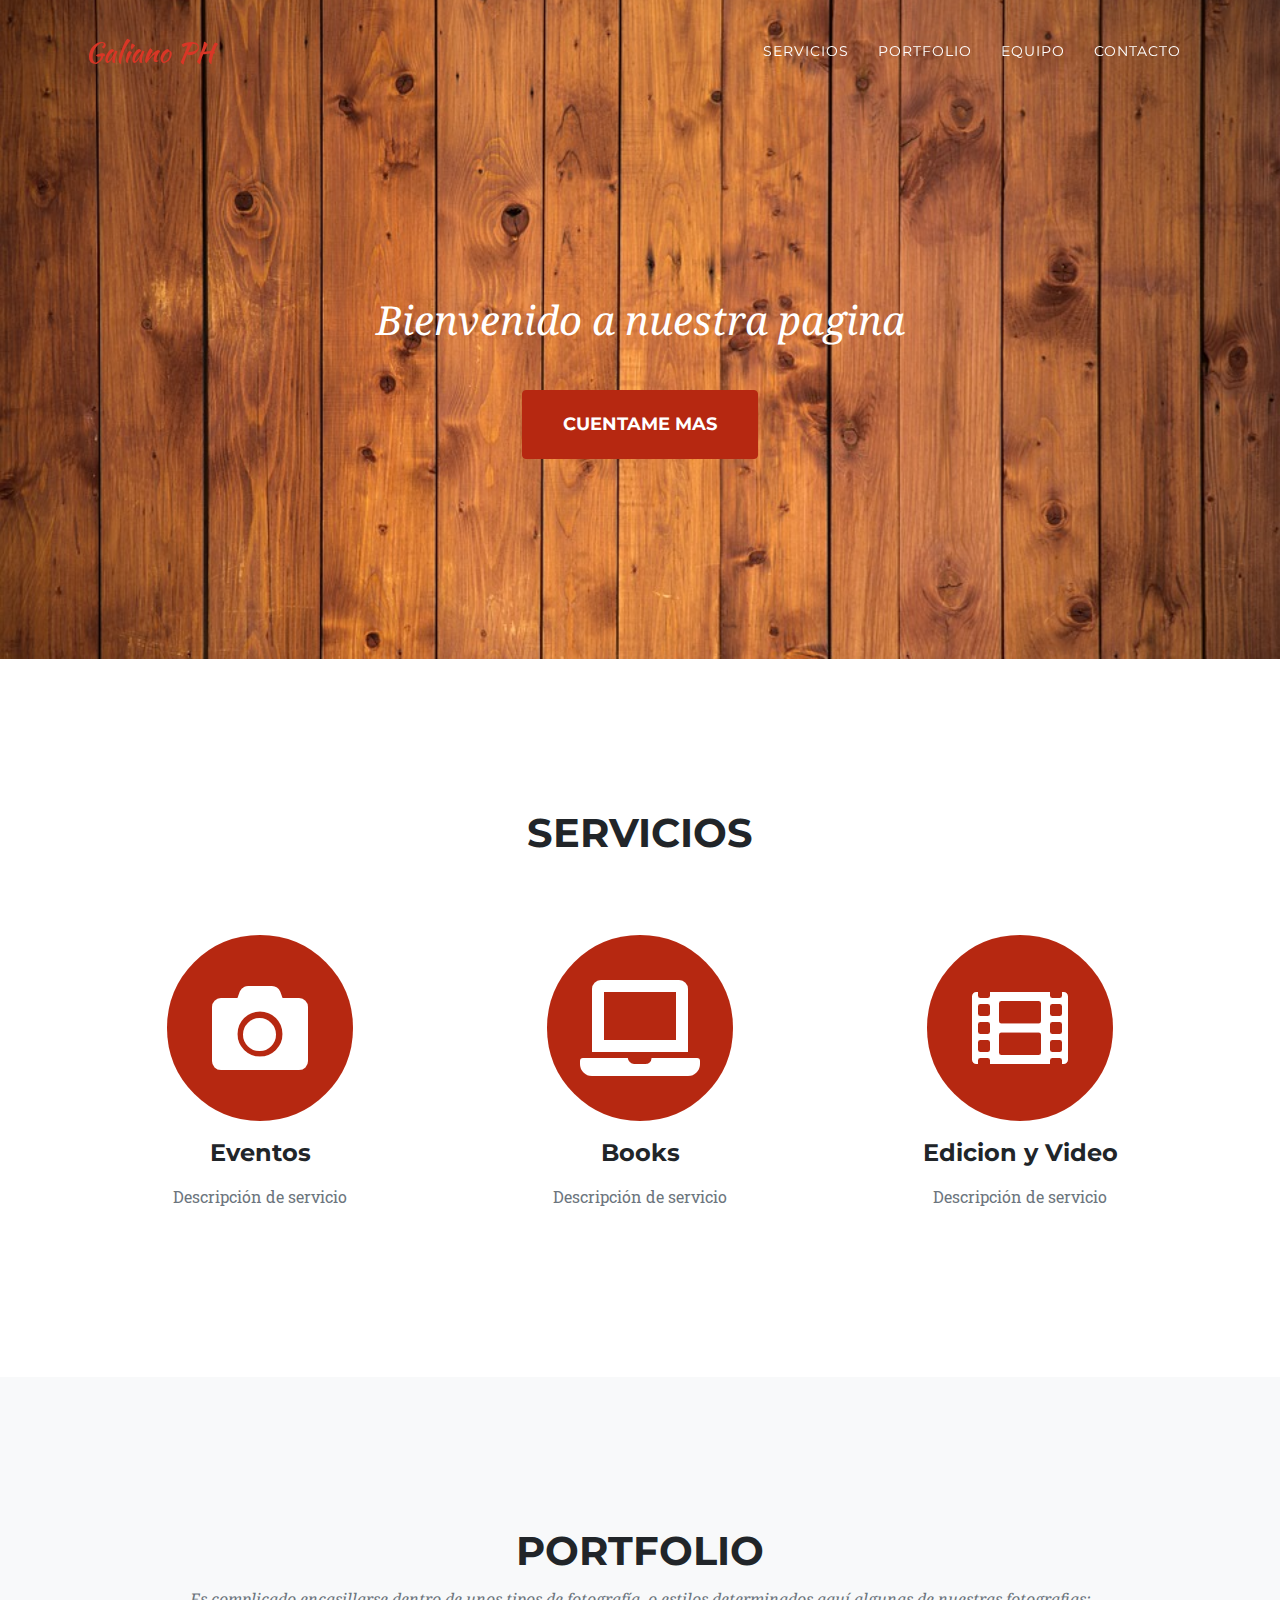
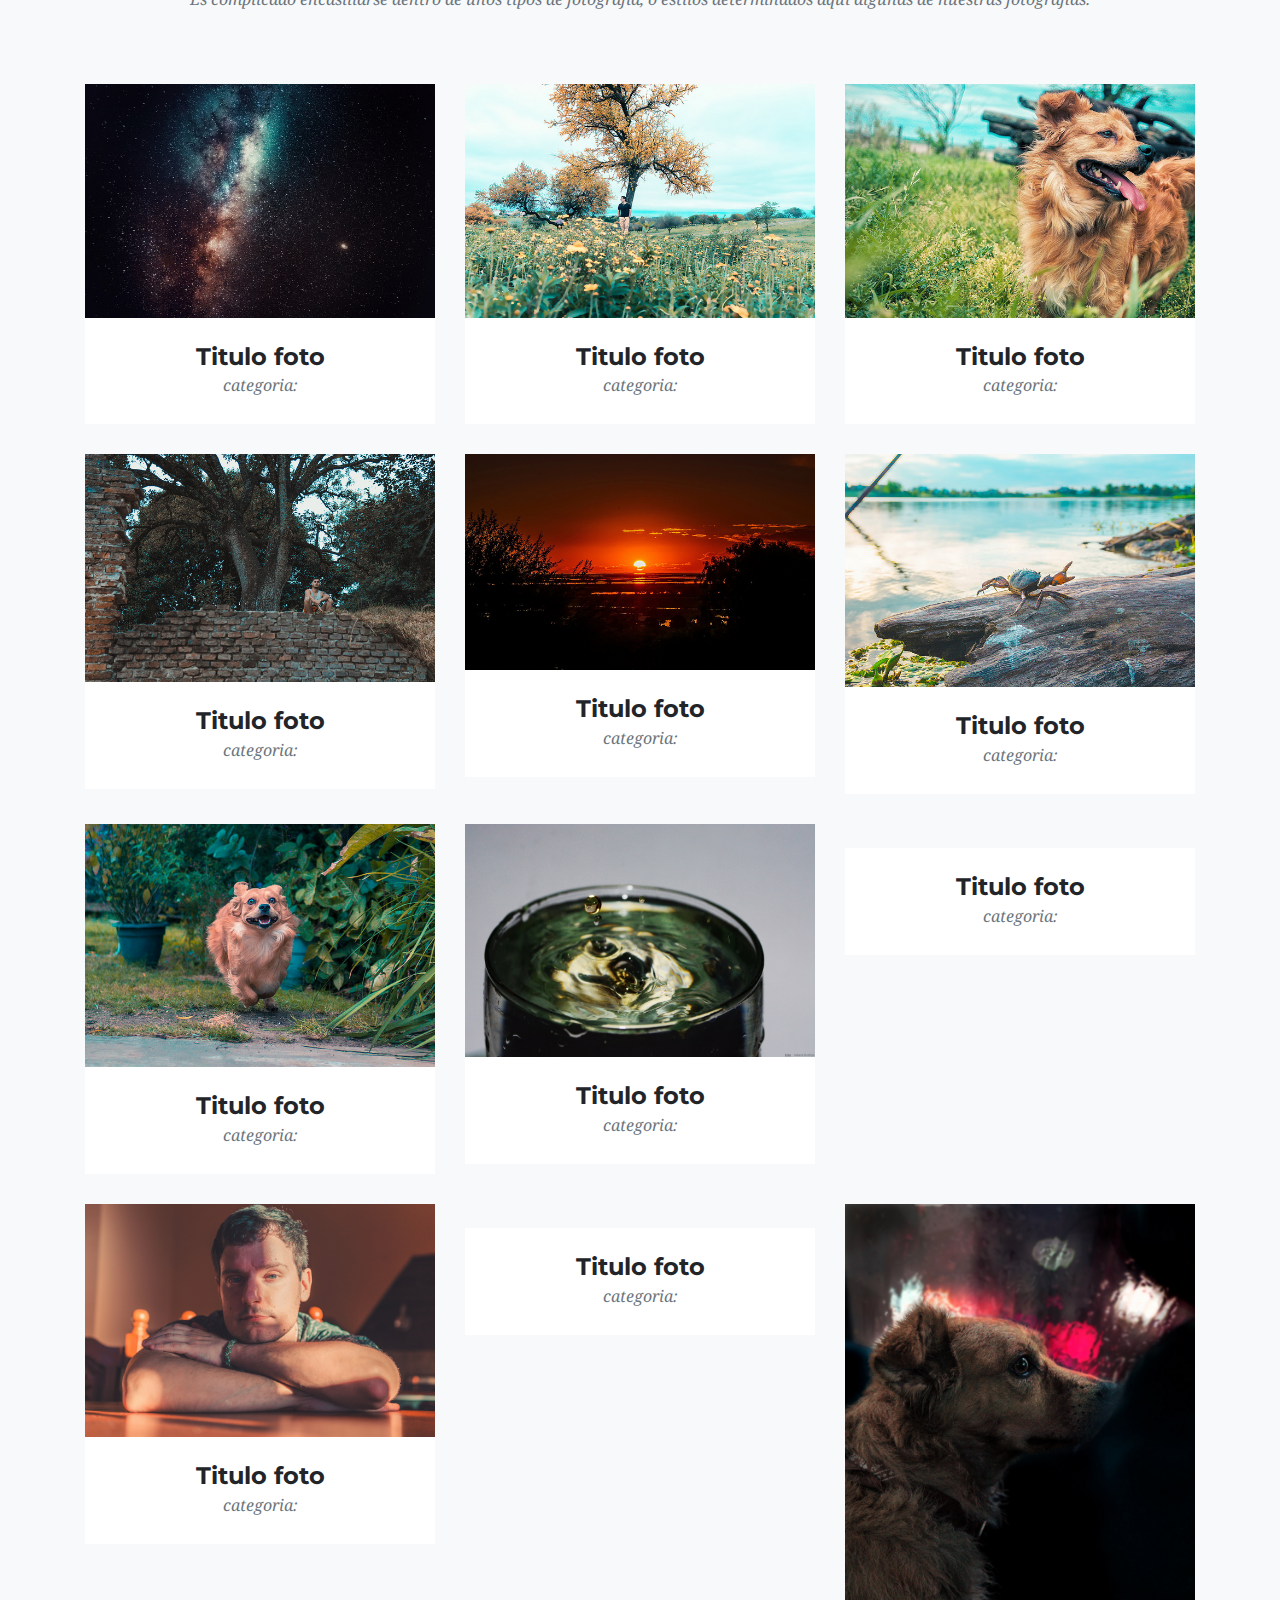
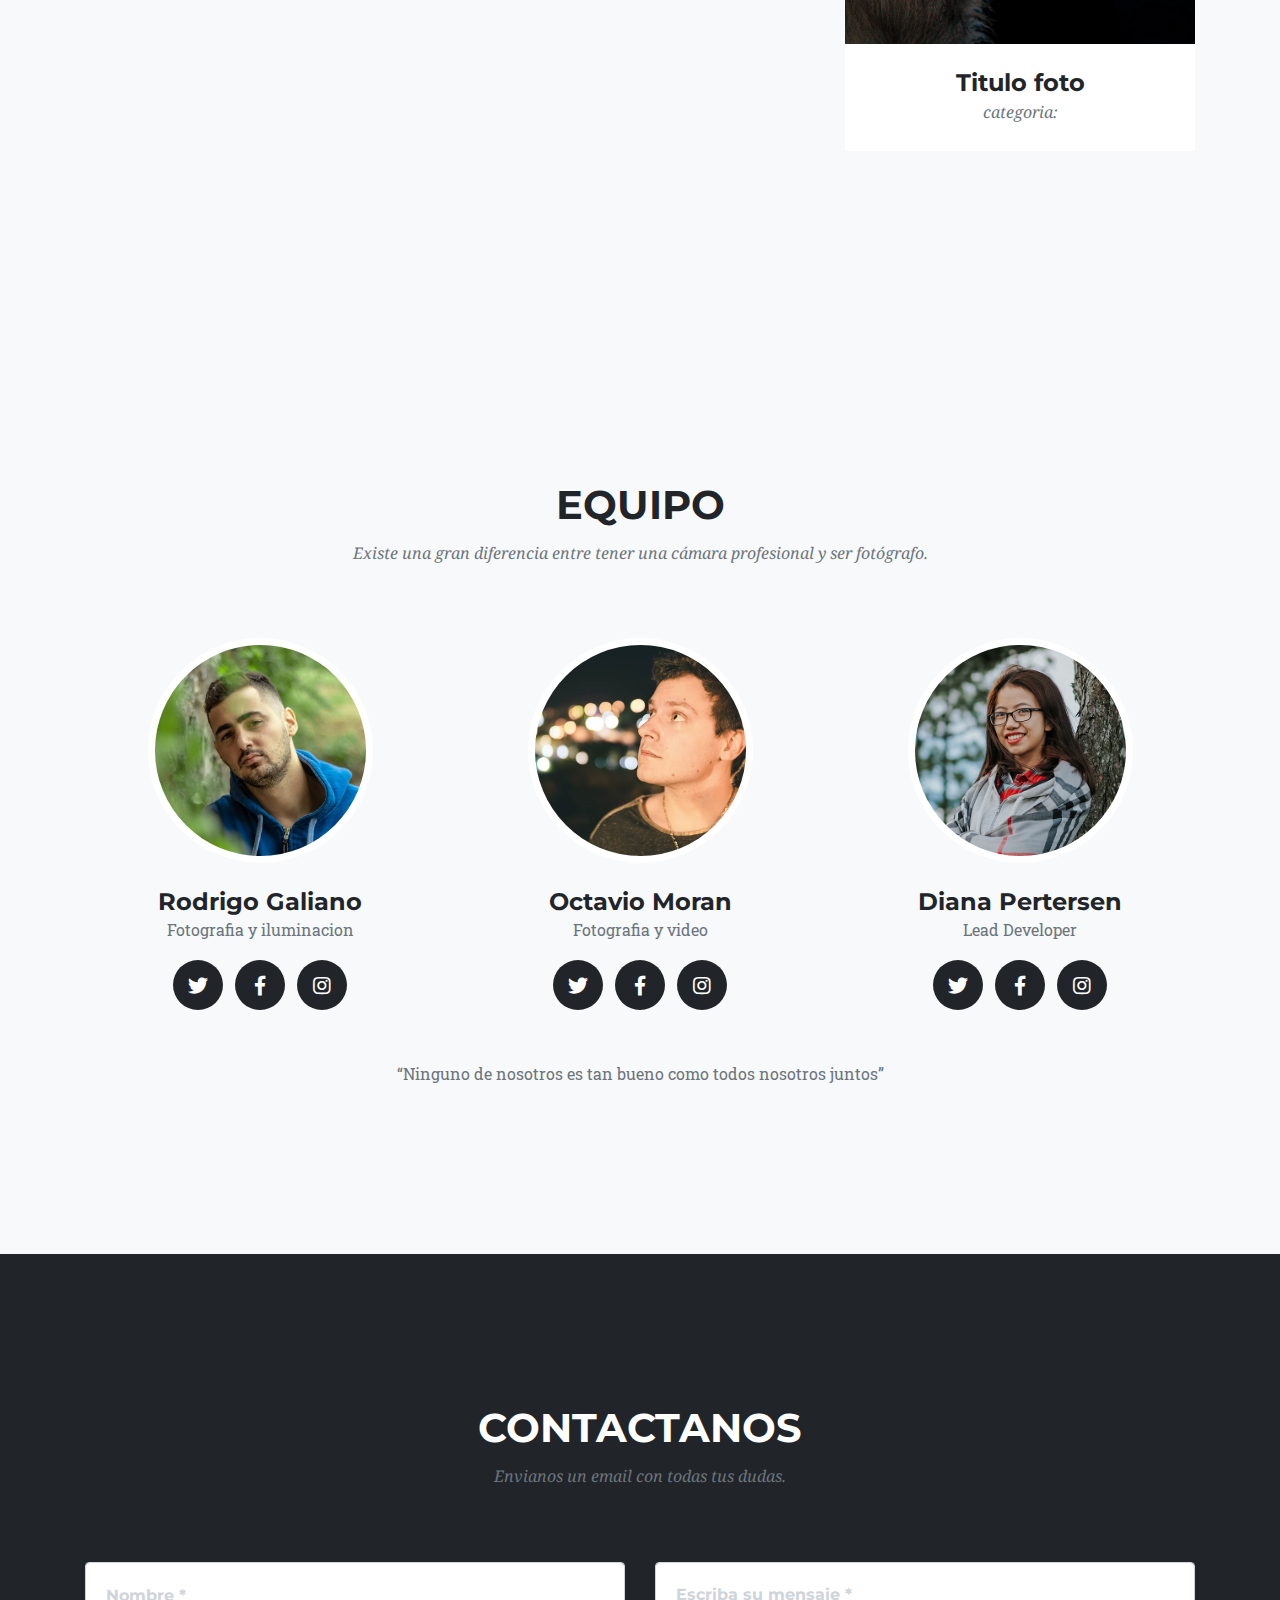
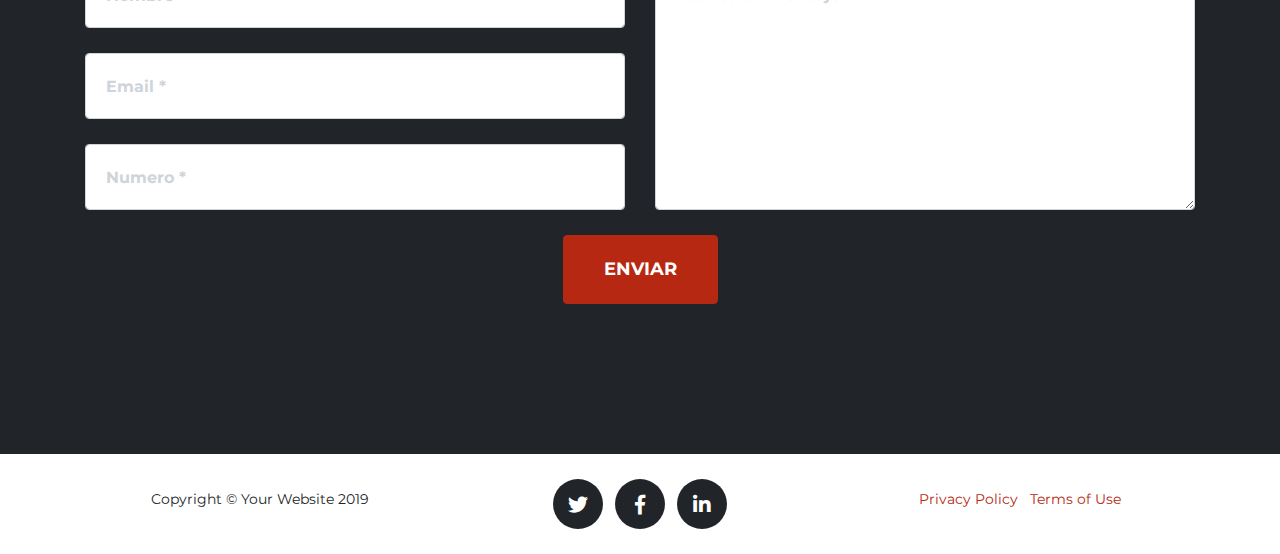
==== index.html @ beaf231a "color y sda" ====
<!DOCTYPE html>
<html lang="en">

<head>

  <meta charset="utf-8">
  <meta name="viewport" content="width=device-width, initial-scale=1, shrink-to-fit=no">
  <meta name="description" content="">
  <meta name="author" content="">

  <title>Rodrigo-galiano-fotografias</title>

  <!-- Bootstrap core CSS -->
  <link href="vendor/bootstrap/css/bootstrap.min.css" rel="stylesheet">

  <!-- Custom fonts for this template -->
  <link href="vendor/fontawesome-free/css/all.min.css" rel="stylesheet" type="text/css">
  <link href="https://fonts.googleapis.com/css?family=Montserrat:400,700" rel="stylesheet" type="text/css">
  <link href='https://fonts.googleapis.com/css?family=Kaushan+Script' rel='stylesheet' type='text/css'>
  <link href='https://fonts.googleapis.com/css?family=Droid+Serif:400,700,400italic,700italic' rel='stylesheet' type='text/css'>
  <link href='https://fonts.googleapis.com/css?family=Roboto+Slab:400,100,300,700' rel='stylesheet' type='text/css'>

  <!-- Custom styles for this template -->
  <link href="css/agency.min.css" rel="stylesheet">

</head>

<body id="page-top">

  <!-- Navigation -->
  <nav class="navbar navbar-expand-lg navbar-dark fixed-top" id="mainNav">
    <div class="container">
      <a class="navbar-brand js-scroll-trigger" href="#page-top">Galiano PH</a>
      <button class="navbar-toggler navbar-toggler-right" type="button" data-toggle="collapse" data-target="#navbarResponsive" aria-controls="navbarResponsive" aria-expanded="false" aria-label="Toggle navigation">
        Menu
        <i class="fas fa-bars"></i>
      </button>
      <div class="collapse navbar-collapse" id="navbarResponsive">
        <ul class="navbar-nav text-uppercase ml-auto">
          <li class="nav-item">
            <a class="nav-link js-scroll-trigger" href="#services">Servicios</a>
          </li>
          <li class="nav-item">
            <a class="nav-link js-scroll-trigger" href="#portfolio">Portfolio</a>
          </li>

          <li class="nav-item">
            <a class="nav-link js-scroll-trigger" href="#team">Equipo</a>
          </li>
          <li class="nav-item">
            <a class="nav-link js-scroll-trigger" href="#contact">Contacto</a>
          </li>
        </ul>
      </div>
    </div>
  </nav>

  <!-- Header -->
  <header class="masthead">
    <div class="container">
      <div class="intro-text">
        <div class="intro-lead-in">Bienvenido a nuestra pagina </div>
        <div class="intro-heading text-uppercase"> </div>
        <a class="btn btn-primary btn-xl text-uppercase js-scroll-trigger" href="#services">Cuentame mas</a>
      </div>
    </div>
  </header>

  <!-- Services -->
  <section id="services">
    <div class="container">
      <div class="row">
        <div class="col-lg-12 text-center">
          <h2 class="section-heading text-uppercase">Servicios</h2>
          <h3 class="section-subheading text-muted"></h3>
        </div>
      </div>
      <div class="row text-center">
        <div class="col-md-4">
          <span class="fa-stack fa-6x">
            <i class="fas fa-circle fa-stack-2x text-primary"></i>
            <i class="fas fa-camera fa-stack-1x fa-inverse"></i>
          </span>
          <h4 class="service-heading">Eventos</h4>
          <p class="text-muted">Descripción de servicio</p>
        </div>
        <div class="col-md-4">
          <span class="fa-stack fa-6x">
            <i class="fas fa-circle fa-stack-2x text-primary"></i>
            <i class="fas fa-laptop fa-stack-1x fa-inverse"></i>
          </span>
          <h4 class="service-heading">Books</h4>
          <p class="text-muted">Descripción de servicio</p>
        </div>
        <div class="col-md-4">
          <span class="fa-stack fa-6x">
            <i class="fas fa-circle fa-stack-2x text-primary"></i>
            <i class="fas fa-film fa-stack-1x fa-inverse"></i>
          </span>
          <h4 class="service-heading">Edicion y Video</h4>
          <p class="text-muted">Descripción de servicio</p>
        </div>
      </div>
    </div>
  </section>

  <!-- Portfolio Grid -->
  <section class="bg-light" id="portfolio">
    <div class="container">
      <div class="row">
        <div class="col-lg-12 text-center">
          <h2 class="section-heading text-uppercase">Portfolio</h2>
          <h3 class="section-subheading text-muted"> Es complicado encasillarse dentro de unos tipos de fotografía, o estilos determinados aquí algunas de nuestras fotografias:</h3>
        </div>
      </div>
      <div class="row">
        <div class="col-md-4 col-sm-6 portfolio-item">
          <a class="portfolio-link" data-toggle="modal" href="#portfolioModal1">
            <div class="portfolio-hover">
              <div class="portfolio-hover-content">
                <i class="fas fa-plus fa-3x"></i>
              </div>
            </div>
            <img class="img-fluid" src="img/portfolio/cielo_med.jpg" alt="">
          </a>
          <div class="portfolio-caption">
            <h4>Titulo foto</h4>
            <p class="text-muted">categoria: </p>
          </div>
        </div>
        
        <div class="col-md-4 col-sm-6 portfolio-item">
          <a class="portfolio-link" data-toggle="modal" href="#portfolioModal2">
            <div class="portfolio-hover">
              <div class="portfolio-hover-content">
                <i class="fas fa-plus fa-3x"></i>
              </div>
            </div>
            <img class="img-fluid" src="img/portfolio/pai_med.jpg" alt="">
          </a>
          <div class="portfolio-caption">
            <h4>Titulo foto</h4>
            <p class="text-muted">categoria:</p>
          </div>
        </div>
        <div class="col-md-4 col-sm-6 portfolio-item">
          <a class="portfolio-link" data-toggle="modal" href="#portfolioModal3">
            <div class="portfolio-hover">
              <div class="portfolio-hover-content">
                <i class="fas fa-plus fa-3x"></i>
              </div>
            </div>
            <img class="img-fluid" src="img/portfolio/perro_med.jpg" alt="">
          </a>
          <div class="portfolio-caption">
            <h4>Titulo foto</h4>
            <p class="text-muted">categoria:</p>
          </div>
        </div>
        <div class="col-md-4 col-sm-6 portfolio-item">
          <a class="portfolio-link" data-toggle="modal" href="#portfolioModal4">
            <div class="portfolio-hover">
              <div class="portfolio-hover-content">
                <i class="fas fa-plus fa-3x"></i>
              </div>
            </div>
            <img class="img-fluid" src="img/portfolio/rod_med.jpg" alt="">
          </a>
          <div class="portfolio-caption">
            <h4>Titulo foto</h4>
            <p class="text-muted">categoria:</p>
          </div>
        </div>
        <div class="col-md-4 col-sm-6 portfolio-item">
          <a class="portfolio-link" data-toggle="modal" href="#portfolioModal5">
            <div class="portfolio-hover">
              <div class="portfolio-hover-content">
                <i class="fas fa-plus fa-3x"></i>
              </div>
            </div>
            <img class="img-fluid" src="img/portfolio/atar_med.jpg" alt="">
          </a>
          <div class="portfolio-caption">
            <h4>Titulo foto</h4>
            <p class="text-muted">categoria:</p>
          </div>
        </div>
        <div class="col-md-4 col-sm-6 portfolio-item">
          <a class="portfolio-link" data-toggle="modal" href="#portfolioModal6">
            <div class="portfolio-hover">
              <div class="portfolio-hover-content">
                <i class="fas fa-plus fa-3x"></i>
              </div>
            </div>
            <img class="img-fluid" src="img/portfolio/can_med.jpg" alt="">
          </a>
          <div class="portfolio-caption">
            <h4>Titulo foto</h4>
            <p class="text-muted">categoria:</p>
          </div>
        </div>
          <div class="col-md-4 col-sm-6 portfolio-item">
              <a class="portfolio-link" data-toggle="modal" href="#portfolioModal7">
                <div class="portfolio-hover">
                  <div class="portfolio-hover-content">
                    <i class="fas fa-plus fa-3x"></i>
                  </div>
                </div>
                <img class="img-fluid" src="img/portfolio/perrito_med.jpg" alt="">
              </a>
              <div class="portfolio-caption">
                <h4>Titulo foto</h4>
                <p class="text-muted">categoria: </p>
              </div>
            </div>
            <div class="col-md-4 col-sm-6 portfolio-item">
                <a class="portfolio-link" data-toggle="modal" href="#portfolioModal8">
                  <div class="portfolio-hover">
                    <div class="portfolio-hover-content">
                      <i class="fas fa-plus fa-3x"></i>
                    </div>
                  </div>
                  <img class="img-fluid" src="img/portfolio/copa_med.jpg" alt="">
                </a>
                <div class="portfolio-caption">
                  <h4>Titulo foto</h4>
                  <p class="text-muted">categoria: </p>
                </div>
              </div>
              <div class="col-md-4 col-sm-6 portfolio-item">
                  <a class="portfolio-link" data-toggle="modal" href="#portfolioModal9">
                    <div class="portfolio-hover">
                      <div class="portfolio-hover-content">
                        <i class="fas fa-plus fa-3x"></i>
                      </div>
                    </div>
                    <img class="img-fluid" src="img/portfolio/faro_med.jpg" alt="">
                  </a>
                  <div class="portfolio-caption">
                    <h4>Titulo foto</h4>
                    <p class="text-muted">categoria: </p>
                  </div>
                </div>
                <div class="col-md-4 col-sm-6 portfolio-item">
                    <a class="portfolio-link" data-toggle="modal" href="#portfolioModal10">
                      <div class="portfolio-hover">
                        <div class="portfolio-hover-content">
                          <i class="fas fa-plus fa-3x"></i>
                        </div>
                      </div>
                      <img class="img-fluid" src="img/portfolio/oti_med.jpg" alt="">
                    </a>
                    <div class="portfolio-caption">
                      <h4>Titulo foto</h4>
                      <p class="text-muted">categoria: </p>
                    </div>
                  </div>
                  <div class="col-md-4 col-sm-6 portfolio-item">
                      <a class="portfolio-link" data-toggle="modal" href="#portfolioModal11">
                        <div class="portfolio-hover">
                          <div class="portfolio-hover-content">
                            <i class="fas fa-plus fa-3x"></i>
                          </div>
                        </div>
                        <img class="img-fluid" src="img/portfolio/mar_med.jpg" alt="">
                      </a>
                      <div class="portfolio-caption">
                        <h4>Titulo foto</h4>
                        <p class="text-muted">categoria: </p>
                      </div>
                    </div>
                    <div class="col-md-4 col-sm-6 portfolio-item">
                        <a class="portfolio-link" data-toggle="modal" href="#portfolioModal12">
                          <div class="portfolio-hover">
                            <div class="portfolio-hover-content">
                              <i class="fas fa-plus fa-3x"></i>
                            </div>
                          </div>
                          <img class="img-fluid" src="img/portfolio/perriv_med.jpg" alt="">
                        </a>
                        <div class="portfolio-caption">
                          <h4>Titulo foto</h4>
                          <p class="text-muted">categoria: </p>
                        </div>
                      </div>

      </div>
    </div>
  </section>


  <!-- Team -->
  <section class="bg-light" id="team">
    <div class="container">
      <div class="row">
        <div class="col-lg-12 text-center">
          <h2 class="section-heading text-uppercase">Equipo</h2>
          <h3 class="section-subheading text-muted">Existe una gran diferencia entre tener una cámara profesional y ser fotógrafo.</h3>
        </div>
      </div>
      <div class="row">
        <!-- TEAM 1 -->
        <div class="col-sm-4">
          <div class="team-member">
            <img class="mx-auto rounded-circle" src='img/img rodri/icoPerRod.jpg' alt="">
            <h4>Rodrigo Galiano</h4>
            <p class="text-muted">Fotografia y iluminacion</p>
            <ul class="list-inline social-buttons">
              <li class="list-inline-item">
                <a href="">
                  <i class="fab fa-twitter"></i>
                </a>
              </li>
              <li class="list-inline-item">
                <a href="https://www.facebook.com/rodrigo.galiano.14">
                  <i class="fab fa-facebook-f"></i>
                </a>
              </li>
              <li class="list-inline-item">
                <a href="https://www.instagram.com/rodrigaliano.ph/">
                  <i class="fab fa-instagram"></i>
                </a>
              </li>
            </ul>
          </div>
        </div>
        <!-- TEAM 2 -->
        <div class="col-sm-4">
          <div class="team-member">
            <img class="mx-auto rounded-circle" src='img/img oti/icoPerOti.jpg' alt="">
            <h4>Octavio Moran</h4>
            <p class="text-muted">Fotografia y video</p>
            <ul class="list-inline social-buttons">
              <li class="list-inline-item">
                <a href="">
                  <i class="fab fa-twitter"></i>
                </a>
              </li>
              <li class="list-inline-item">
                <a href="https://www.facebook.com/octavio.moran3">
                  <i class="fab fa-facebook-f"></i>
                </a>
              </li>
              <li class="list-inline-item">
                <a href="https://www.instagram.com/octaviomoran.art/">
                  <i class="fab fa-instagram"></i>
                </a>
              </li>
            </ul>
          </div>
        </div>
        <!-- TEAM 3 -->
        <div class="col-sm-4">
          <div class="team-member">
            <img class="mx-auto rounded-circle" src="img/team/3.jpg" alt="">
            <h4>Diana Pertersen</h4>
            <p class="text-muted">Lead Developer</p>
            <ul class="list-inline social-buttons">
              <li class="list-inline-item">
                <a href="https://www.facebook.com/octavio.moran3">
                  <i class="fab fa-twitter"></i>
                </a>
              </li>
              <li class="list-inline-item">
                <a href="https://www.facebook.com/octavio.moran3">
                  <i class="fab fa-facebook-f"></i>
                </a>
              </li>
              <li class="list-inline-item">
                <a href="https://www.facebook.com/octavio.moran3">
                  <i class="fab fa-instagram"></i>
                </a>
              </li>
            </ul>
          </div>
        </div>
      </div>
      <div class="row">
        <div class="col-lg-8 mx-auto text-center">
          <p class="large text-muted">“Ninguno de nosotros es tan bueno como todos nosotros juntos”</p>
        </div>
      </div>
    </div>
  </section>


  <!-- Contact -->
  <section id="contact">
    <div class="container">
      <div class="row">
        <div class="col-lg-12 text-center">
          <h2 class="section-heading text-uppercase">Contactanos</h2>
          <h3 class="section-subheading text-muted">Envianos un email con todas tus dudas.</h3>
        </div>
      </div>
      <div class="row">
        <div class="col-lg-12">
          <form id="contactForm" name="sentMessage" novalidate="novalidate">
            <div class="row">
              <div class="col-md-6">
                <div class="form-group">
                  <input class="form-control" id="name" type="text" placeholder="Nombre *" required="required" data-validation-required-message="Ingrese su nombre.">
                  <p class="help-block text-danger"></p>
                </div>
                <div class="form-group">
                  <input class="form-control" id="email" type="email" placeholder="Email *" required="required" data-validation-required-message="Ingrese direccion de email.">
                  <p class="help-block text-danger"></p>
                </div>
                <div class="form-group">
                  <input class="form-control" id="phone" type="tel" placeholder="Numero *" required="required" data-validation-required-message="Ingrese numero de telefono.">
                  <p class="help-block text-danger"></p>
                </div>
              </div>
              <div class="col-md-6">
                <div class="form-group">
                  <textarea class="form-control" id="message" placeholder="Escriba su mensaje *" required="required" data-validation-required-message="Escriba un mensaje."></textarea>
                  <p class="help-block text-danger"></p>
                </div>
              </div>
              <div class="clearfix"></div>
              <div class="col-lg-12 text-center">
                <div id="success"></div>
                <button id="sendMessageButton" class="btn btn-primary btn-xl text-uppercase" type="submit">Enviar</button>
              </div>
            </div>
          </form>
        </div>
      </div>
    </div>
  </section>

  <!-- Footer -->
  <footer>
    <div class="container">
      <div class="row">
        <div class="col-md-4">
          <span class="copyright">Copyright &copy; Your Website 2019</span>
        </div>
        <div class="col-md-4">
          <ul class="list-inline social-buttons">
            <li class="list-inline-item">
              <a href="#">
                <i class="fab fa-twitter"></i>
              </a>
            </li>
            <li class="list-inline-item">
              <a href="#">
                <i class="fab fa-facebook-f"></i>
              </a>
            </li>
            <li class="list-inline-item">
              <a href="#">
                <i class="fab fa-linkedin-in"></i>
              </a>
            </li>
          </ul>
        </div>
        <div class="col-md-4">
          <ul class="list-inline quicklinks">
            <li class="list-inline-item">
              <a href="#">Privacy Policy</a>
            </li>
            <li class="list-inline-item">
              <a href="#">Terms of Use</a>
            </li>
          </ul>
        </div>
      </div>
    </div>
  </footer>

  <!-- Portfolio Modals -->

  <!-- Modal 1 -->
  <div class="portfolio-modal modal fade" id="portfolioModal1" tabindex="-1" role="dialog" aria-hidden="true">
    <div class="modal-dialog">
      <div class="modal-content">
        <div class="close-modal" data-dismiss="modal">
          <div class="lr">
            <div class="rl"></div>
          </div>
        </div>
        <div class="container">
          <div class="row">
            <div class="col-lg-8 mx-auto">
              <div class="modal-body">
                <!-- Project Details Go Here -->
                <h2 class="text-uppercase">Titulo foto</h2>
                <p class="item-intro text-muted">Autor: Octavio Moran</p>
                <img class="img-fluid d-block mx-auto" src="img/portfolio/cielo_full.jpg" alt="">
                <p> Descripción de la fotografia</p>
                
               
                <ul class="list-inline">
                    <li>Fabricante de cámara: SONY</li>
                    <li>Modelo de cámara: ILCE-6000</li>
                    <li>Punto F: f/3.5 </li>
                    <li>Tiempo de exposición: 30 s</li>
                  <li>Fecha de captura: 31/07/2018</li>
                  <li>Categoria: Naturaleza</li>
                </ul>
                <button class="btn btn-primary" data-dismiss="modal" type="button">
                  <i class="fas fa-times"></i>
                  Cerrar</button>
              </div>
            </div>
          </div>
        </div>
      </div>
    </div>
  </div>

  <!-- Modal 2 -->
  <div class="portfolio-modal modal fade" id="portfolioModal2" tabindex="-1" role="dialog" aria-hidden="true">
    <div class="modal-dialog">
      <div class="modal-content">
        <div class="close-modal" data-dismiss="modal">
          <div class="lr">
            <div class="rl"></div>
          </div>
        </div>
        <div class="container">
          <div class="row">
            <div class="col-lg-8 mx-auto">
              <div class="modal-body">
                <!-- Project Details Go Here -->
                <h2 class="text-uppercase">Titulo foto</h2>
                <p class="item-intro text-muted">Autor: Octavio Moran</p>
                <img class="img-fluid d-block mx-auto" src="img/portfolio/pai_full.jpg" alt="">
                
                <p>Descripción de la fotografia</p>
                <ul class="list-inline">
                  <li>Date: January 2017</li>
                  <li>Client: Explore</li>
                  <li>Category: Graphic Design</li>
                </ul>
                <button class="btn btn-primary" data-dismiss="modal" type="button">
                  <i class="fas fa-times"></i>
                  Cerrar</button>
              </div>
            </div>
          </div>
        </div>
      </div>
    </div>
  </div>

  <!-- Modal 3 -->
  <div class="portfolio-modal modal fade" id="portfolioModal3" tabindex="-1" role="dialog" aria-hidden="true">
    <div class="modal-dialog">
      <div class="modal-content">
        <div class="close-modal" data-dismiss="modal">
          <div class="lr">
            <div class="rl"></div>
          </div>
        </div>
        <div class="container">
          <div class="row">
            <div class="col-lg-8 mx-auto">
              <div class="modal-body">
                <!-- Project Details Go Here -->
                <h2 class="text-uppercase">Titulo foto</h2>
                <p class="item-intro text-muted">Autor: Octavio Moran</p>
                <img class="img-fluid d-block mx-auto" src="img/portfolio/perro_full.jpg" alt="">
            
                
                <ul class="list-inline">
                    <li>Fabricante de cámara: SONY</li>
                    <li>Modelo de cámara: ILCE-6000</li>
                    <li>Punto F: f/5/6 </li>
                    <li>Tiempo de exposición: 1/500 s</li>
                  <li>Fecha de captura: 25/09/2018</li>
                  <li>Categoria: Animales</li>
                </ul>
                <button class="btn btn-primary" data-dismiss="modal" type="button">
                  <i class="fas fa-times"></i>
                  Cerrar</button>
              </div>
            </div>
          </div>
        </div>
      </div>
    </div>
  </div>

  <!-- Modal 4 -->
  <div class="portfolio-modal modal fade" id="portfolioModal4" tabindex="-1" role="dialog" aria-hidden="true">
    <div class="modal-dialog">
      <div class="modal-content">
        <div class="close-modal" data-dismiss="modal">
          <div class="lr">
            <div class="rl"></div>
          </div>
        </div>
        <div class="container">
          <div class="row">
            <div class="col-lg-8 mx-auto">
              <div class="modal-body">
                <!-- Project Details Go Here -->
                <h2 class="text-uppercase">Titulo foto</h2>
                <p class="item-intro text-muted">Autor: Octavio Moran</p>
                <img class="img-fluid d-block mx-auto" src="img/portfolio/rod_full.jpg" alt="">
                <p>Descripción de la fotografia</p>
                <ul class="list-inline">
                  <li>Date: January 2017</li>
                  <li>Client: Lines</li>
                  <li>Category: Branding</li>
                </ul>
                <button class="btn btn-primary" data-dismiss="modal" type="button">
                  <i class="fas fa-times"></i>
                  Close Project</button>
              </div>
            </div>
          </div>
        </div>
      </div>
    </div>
  </div>

  <!-- Modal 5 -->
  <div class="portfolio-modal modal fade" id="portfolioModal5" tabindex="-1" role="dialog" aria-hidden="true">
    <div class="modal-dialog">
      <div class="modal-content">
        <div class="close-modal" data-dismiss="modal">
          <div class="lr">
            <div class="rl"></div>
          </div>
        </div>
        <div class="container">
          <div class="row">
            <div class="col-lg-8 mx-auto">
              <div class="modal-body">
                <!-- Project Details Go Here -->
                <h2 class="text-uppercase">Titulo foto</h2>
                <p class="item-intro text-muted">Autor: Octavio Moran</p>
                <img class="img-fluid d-block mx-auto" src="img/portfolio/atar_full.jpg" alt="">
                <p>Descripción de la fotografia</p>
                <ul class="list-inline">
                  <li>Date: January 2017</li>
                  <li>Client: Southwest</li>
                  <li>Category: Website Design</li>
                </ul>
                <button class="btn btn-primary" data-dismiss="modal" type="button">
                  <i class="fas fa-times"></i>
                  Cerrar</button>
              </div>
            </div>
          </div>
        </div>
      </div>
    </div>
  </div>

  <!-- Modal 6 -->
  <div class="portfolio-modal modal fade" id="portfolioModal6" tabindex="-1" role="dialog" aria-hidden="true">
    <div class="modal-dialog">
      <div class="modal-content">
        <div class="close-modal" data-dismiss="modal">
          <div class="lr">
            <div class="rl"></div>
          </div>
        </div>
        <div class="container">
          <div class="row">
            <div class="col-lg-8 mx-auto">
              <div class="modal-body">
                <!-- Project Details Go Here -->
                <h2 class="text-uppercase">Titulo foto</h2>
                <p class="item-intro text-muted">Autor: Octavio Moran</p>
                <img class="img-fluid d-block mx-auto" src="img/portfolio/can_full.jpg" alt="">
                <p>Descripción de la fotografia</p>
                <ul class="list-inline">
                  <li>Date: January 2017</li>
                  <li>Client: Window</li>
                  <li>Category: Photography</li>
                </ul>
                <button class="btn btn-primary" data-dismiss="modal" type="button">
                  <i class="fas fa-times"></i>
                  Cerrar</button>
              </div>
            </div>
          </div>
        </div>
      </div>
    </div>
  </div>
  <!-- Modal 7 -->
  <div class="portfolio-modal modal fade" id="portfolioModal7" tabindex="-1" role="dialog" aria-hidden="true">
      <div class="modal-dialog">
        <div class="modal-content">
          <div class="close-modal" data-dismiss="modal">
            <div class="lr">
              <div class="rl"></div>
            </div>
          </div>
          <div class="container">
            <div class="row">
              <div class="col-lg-8 mx-auto">
                <div class="modal-body">
                  <!-- Project Details Go Here -->
                  <h2 class="text-uppercase">Titulo foto</h2>
                  <p class="item-intro text-muted">Autor: Octavio Moran</p>
                  <img class="img-fluid d-block mx-auto" src="img/portfolio/perrito_full.jpg" alt="">
                  <p> Descripción de la fotografia</p>
                  
                 
                  <ul class="list-inline">
                      <li>Fabricante de cámara: SONY</li>
                      <li>Modelo de cámara: ILCE-6000</li>
                      <li>Punto F: f/3.5 </li>
                      <li>Tiempo de exposición: 30 s</li>
                    <li>Fecha de captura: 31/07/2018</li>
                    <li>Categoria: Naturaleza</li>
                  </ul>
                  <button class="btn btn-primary" data-dismiss="modal" type="button">
                    <i class="fas fa-times"></i>
                    Cerrar</button>
                </div>
              </div>
            </div>
          </div>
        </div>
      </div>
    </div>

      <!-- Modal 8 -->
  <div class="portfolio-modal modal fade" id="portfolioModal8" tabindex="-1" role="dialog" aria-hidden="true">
      <div class="modal-dialog">
        <div class="modal-content">
          <div class="close-modal" data-dismiss="modal">
            <div class="lr">
              <div class="rl"></div>
            </div>
          </div>
          <div class="container">
            <div class="row">
              <div class="col-lg-8 mx-auto">
                <div class="modal-body">
                  <!-- Project Details Go Here -->
                  <h2 class="text-uppercase">Titulo foto</h2>
                  <p class="item-intro text-muted">Autor: Rodrigo Galiano</p>
                  <img class="img-fluid d-block mx-auto" src="img/portfolio/copa_full.jpg" alt="">
                  <p> Descripción de la fotografia</p>
                  
                 
                  <ul class="list-inline">
                      <li>Fabricante de cámara: SONY</li>
                      <li>Modelo de cámara: ILCE-6000</li>
                      <li>Punto F: f/3.5 </li>
                      <li>Tiempo de exposición: 30 s</li>
                    <li>Fecha de captura: 31/07/2018</li>
                    <li>Categoria: Naturaleza</li>
                  </ul>
                  <button class="btn btn-primary" data-dismiss="modal" type="button">
                    <i class="fas fa-times"></i>
                    Cerrar</button>
                </div>
              </div>
            </div>
          </div>
        </div>
      </div>
    </div>

      <!-- Modal 9 -->
  <div class="portfolio-modal modal fade" id="portfolioModal9" tabindex="-1" role="dialog" aria-hidden="true">
      <div class="modal-dialog">
        <div class="modal-content">
          <div class="close-modal" data-dismiss="modal">
            <div class="lr">
              <div class="rl"></div>
            </div>
          </div>
          <div class="container">
            <div class="row">
              <div class="col-lg-8 mx-auto">
                <div class="modal-body">
                  <!-- Project Details Go Here -->
                  <h2 class="text-uppercase">Titulo foto</h2>
                  <p class="item-intro text-muted">Autor: Octavio Moran</p>
                  <img class="img-fluid d-block mx-auto" src="img/portfolio/faro_full.jpg" alt="">
                  <p> Descripción de la fotografia</p>
                  
                 
                  <ul class="list-inline">
                      <li>Fabricante de cámara: SONY</li>
                      <li>Modelo de cámara: ILCE-6000</li>
                      <li>Punto F: f/3.5 </li>
                      <li>Tiempo de exposición: 30 s</li>
                    <li>Fecha de captura: 31/07/2018</li>
                    <li>Categoria: Naturaleza</li>
                  </ul>
                  <button class="btn btn-primary" data-dismiss="modal" type="button">
                    <i class="fas fa-times"></i>
                    Cerrar</button>
                </div>
              </div>
            </div>
          </div>
        </div>
      </div>
    </div>

     <!-- Modal 10 -->
     <div class="portfolio-modal modal fade" id="portfolioModal10" tabindex="-1" role="dialog" aria-hidden="true">
        <div class="modal-dialog">
          <div class="modal-content">
            <div class="close-modal" data-dismiss="modal">
              <div class="lr">
                <div class="rl"></div>
              </div>
            </div>
            <div class="container">
              <div class="row">
                <div class="col-lg-8 mx-auto">
                  <div class="modal-body">
                    <!-- Project Details Go Here -->
                    <h2 class="text-uppercase">Titulo foto</h2>
                    <p class="item-intro text-muted">Autor: Octavio Moran</p>
                    <img class="img-fluid d-block mx-auto" src="img/portfolio/oti_full.jpg" alt="">
                    <p> Descripción de la fotografia</p>
                    
                   
                    <ul class="list-inline">
                        <li>Fabricante de cámara: SONY</li>
                        <li>Modelo de cámara: ILCE-6000</li>
                        <li>Punto F: f/3.5 </li>
                        <li>Tiempo de exposición: 30 s</li>
                      <li>Fecha de captura: 31/07/2018</li>
                      <li>Categoria: Naturaleza</li>
                    </ul>
                    <button class="btn btn-primary" data-dismiss="modal" type="button">
                      <i class="fas fa-times"></i>
                      Cerrar</button>
                  </div>
                </div>
              </div>
            </div>
          </div>
        </div>
      </div>
        <!-- Modal 11 -->
  <div class="portfolio-modal modal fade" id="portfolioModal11" tabindex="-1" role="dialog" aria-hidden="true">
      <div class="modal-dialog">
        <div class="modal-content">
          <div class="close-modal" data-dismiss="modal">
            <div class="lr">
              <div class="rl"></div>
            </div>
          </div>
          <div class="container">
            <div class="row">
              <div class="col-lg-8 mx-auto">
                <div class="modal-body">
                  <!-- Project Details Go Here -->
                  <h2 class="text-uppercase">Titulo foto</h2>
                  <p class="item-intro text-muted">Autor: Octavio Moran</p>
                  <img class="img-fluid d-block mx-auto" src="img/portfolio/mar_full.jpg" alt="">
                  <p> Descripción de la fotografia</p>
                  
                 
                  <ul class="list-inline">
                      <li>Fabricante de cámara: SONY</li>
                      <li>Modelo de cámara: ILCE-6000</li>
                      <li>Punto F: f/3.5 </li>
                      <li>Tiempo de exposición: 30 s</li>
                    <li>Fecha de captura: 31/07/2018</li>
                    <li>Categoria: Naturaleza</li>
                  </ul>
                  <button class="btn btn-primary" data-dismiss="modal" type="button">
                    <i class="fas fa-times"></i>
                    Cerrar</button>
                </div>
              </div>
            </div>
          </div>
        </div>
      </div>
    </div>
      <!-- Modal 12 -->
  <div class="portfolio-modal modal fade" id="portfolioModal12" tabindex="-1" role="dialog" aria-hidden="true">
      <div class="modal-dialog">
        <div class="modal-content">
          <div class="close-modal" data-dismiss="modal">
            <div class="lr">
              <div class="rl"></div>
            </div>
          </div>
          <div class="container">
            <div class="row">
              <div class="col-lg-8 mx-auto">
                <div class="modal-body">
                  <!-- Project Details Go Here -->
                  <h2 class="text-uppercase">Titulo foto</h2>
                  <p class="item-intro text-muted">Autor: Octavio Moran</p>
                  <img class="img-fluid d-block mx-auto" src="img/portfolio/perriv_full.jpg" alt="">
                  <p> Descripción de la fotografia</p>
                  
                 
                  <ul class="list-inline">
                      <li>Fabricante de cámara: SONY</li>
                      <li>Modelo de cámara: ILCE-6000</li>
                      <li>Punto F: f/3.5 </li>
                      <li>Tiempo de exposición: 30 s</li>
                    <li>Fecha de captura: 31/07/2018</li>
                    <li>Categoria: Naturaleza</li>
                  </ul>
                  <button class="btn btn-primary" data-dismiss="modal" type="button">
                    <i class="fas fa-times"></i>
                    Cerrar</button>
                </div>
              </div>
            </div>
          </div>
        </div>
      </div>
    </div>
    




  <!-- Bootstrap core JavaScript -->
  <script src="vendor/jquery/jquery.min.js"></script>
  <script src="vendor/bootstrap/js/bootstrap.bundle.min.js"></script>

  <!-- Plugin JavaScript -->
  <script src="vendor/jquery-easing/jquery.easing.min.js"></script>

  <!-- Contact form JavaScript -->
  <script src="js/jqBootstrapValidation.js"></script>
  <script src="js/contact_me.js"></script>

  <!-- Custom scripts for this template -->
  <script src="js/agency.min.js"></script>

</body>

</html>
---- css/agency.min.css ----
/*!
 * Start Bootstrap - Agency v5.0.5 (https://startbootstrap.com/template-overviews/agency)
 * Copyright 2013-2019 Start Bootstrap
 * Licensed under MIT (https://github.com/BlackrockDigital/startbootstrap-agency/blob/master/LICENSE)
 */body{overflow-x:hidden;font-family:'Roboto Slab',-apple-system,BlinkMacSystemFont,'Segoe UI',Roboto,'Helvetica Neue',Arial,sans-serif,'Apple Color Emoji','Segoe UI Emoji','Segoe UI Symbol','Noto Color Emoji'}p{line-height:1.75}a{color:#B62811}a:hover{color:#B62811}.text-primary{color:#B62811!important}h1,h2,h3,h4,h5,h6{font-weight:700;font-family:Montserrat,-apple-system,BlinkMacSystemFont,'Segoe UI',Roboto,'Helvetica Neue',Arial,sans-serif,'Apple Color Emoji','Segoe UI Emoji','Segoe UI Symbol','Noto Color Emoji'}section{padding:100px 0}section h2.section-heading{font-size:40px;margin-top:0;margin-bottom:15px}section h3.section-subheading{font-size:16px;font-weight:400;font-style:italic;margin-bottom:75px;text-transform:none;font-family:'Droid Serif',-apple-system,BlinkMacSystemFont,'Segoe UI',Roboto,'Helvetica Neue',Arial,sans-serif,'Apple Color Emoji','Segoe UI Emoji','Segoe UI Symbol','Noto Color Emoji'}@media (min-width:768px){section{padding:150px 0}}.btn{font-family:Montserrat,-apple-system,BlinkMacSystemFont,'Segoe UI',Roboto,'Helvetica Neue',Arial,sans-serif,'Apple Color Emoji','Segoe UI Emoji','Segoe UI Symbol','Noto Color Emoji';font-weight:700}.btn-xl{font-size:18px;padding:20px 40px}.btn-primary{background-color:#B62811;border-color:#B62811}.btn-primary:active,.btn-primary:focus,.btn-primary:hover{background-color:#B62811!important;border-color:#B62811!important;color:#fff}.btn-primary:active,.btn-primary:focus{-webkit-box-shadow:0 0 0 .2rem rgba(254,209,55,.5)!important;box-shadow:0 0 0 .2rem rgba(254,209,55,.5)!important}::selection{background:#B62811;text-shadow:none}img::selection{background:0 0}img::-moz-selection{background:0 0}#mainNav{background-color:#212529}#mainNav .navbar-toggler{font-size:12px;right:0;padding:13px;text-transform:uppercase;color:#fff;border:0;background-color:#B62811;font-family:Montserrat,-apple-system,BlinkMacSystemFont,'Segoe UI',Roboto,'Helvetica Neue',Arial,sans-serif,'Apple Color Emoji','Segoe UI Emoji','Segoe UI Symbol','Noto Color Emoji'}#mainNav .navbar-brand{color: #d93626   ;font-family:'Kaushan Script',-apple-system,BlinkMacSystemFont,'Segoe UI',Roboto,'Helvetica Neue',Arial,sans-serif,'Apple Color Emoji','Segoe UI Emoji','Segoe UI Symbol','Noto Color Emoji'}#mainNav .navbar-brand.active,#mainNav .navbar-brand:active,#mainNav .navbar-brand:focus,#mainNav .navbar-brand:hover{color: #d93626   }#mainNav .navbar-nav .nav-item .nav-link{font-size:90%;font-weight:400;padding:.75em 0;letter-spacing:1px;color:#fff;font-family:Montserrat,-apple-system,BlinkMacSystemFont,'Segoe UI',Roboto,'Helvetica Neue',Arial,sans-serif,'Apple Color Emoji','Segoe UI Emoji','Segoe UI Symbol','Noto Color Emoji'}#mainNav .navbar-nav .nav-item .nav-link.active,#mainNav .navbar-nav .nav-item .nav-link:hover{color:#B62811}@media (min-width:992px){#mainNav{padding-top:25px;padding-bottom:25px;-webkit-transition:padding-top .3s,padding-bottom .3s;transition:padding-top .3s,padding-bottom .3s;border:none;background-color:transparent}#mainNav .navbar-brand{font-size:1.75em;-webkit-transition:all .3s;transition:all .3s}#mainNav .navbar-nav .nav-item .nav-link{padding:1.1em 1em!important}#mainNav.navbar-shrink{padding-top:0;padding-bottom:0;background-color:#212529}#mainNav.navbar-shrink .navbar-brand{font-size:1.25em;padding:12px 0}}header.masthead{text-align:center;color:#fff;background-image:url(../img/fondomadera2.jpg);background-repeat:no-repeat;background-attachment:scroll;background-position:center center;background-size:cover}header.masthead .intro-text{padding-top:150px;padding-bottom:100px}header.masthead .intro-text .intro-lead-in{font-size:22px;font-style:italic;line-height:22px;margin-bottom:25px;font-family:'Droid Serif',-apple-system,BlinkMacSystemFont,'Segoe UI',Roboto,'Helvetica Neue',Arial,sans-serif,'Apple Color Emoji','Segoe UI Emoji','Segoe UI Symbol','Noto Color Emoji'}header.masthead .intro-text .intro-heading{font-size:50px;font-weight:700;line-height:50px;margin-bottom:25px;font-family:Montserrat,-apple-system,BlinkMacSystemFont,'Segoe UI',Roboto,'Helvetica Neue',Arial,sans-serif,'Apple Color Emoji','Segoe UI Emoji','Segoe UI Symbol','Noto Color Emoji'}@media (min-width:768px){header.masthead .intro-text{padding-top:300px;padding-bottom:200px}header.masthead .intro-text .intro-lead-in{font-size:40px;font-style:italic;line-height:40px;margin-bottom:25px;font-family:'Droid Serif',-apple-system,BlinkMacSystemFont,'Segoe UI',Roboto,'Helvetica Neue',Arial,sans-serif,'Apple Color Emoji','Segoe UI Emoji','Segoe UI Symbol','Noto Color Emoji'}header.masthead .intro-text .intro-heading{font-size:75px;font-weight:700;line-height:75px;margin-bottom:50px;font-family:Montserrat,-apple-system,BlinkMacSystemFont,'Segoe UI',Roboto,'Helvetica Neue',Arial,sans-serif,'Apple Color Emoji','Segoe UI Emoji','Segoe UI Symbol','Noto Color Emoji'}}.service-heading{margin:15px 0;text-transform:none}#portfolio .portfolio-item{right:0;margin:0 0 15px}#portfolio .portfolio-item .portfolio-link{position:relative;display:block;max-width:400px;margin:0 auto;cursor:pointer}#portfolio .portfolio-item .portfolio-link .portfolio-hover{position:absolute;width:100%;height:100%;-webkit-transition:all ease .5s;transition:all ease .5s;opacity:0;background:rgba(182, 40, 17,.9)}#portfolio .portfolio-item .portfolio-link .portfolio-hover:hover{opacity:1}#portfolio .portfolio-item .portfolio-link .portfolio-hover .portfolio-hover-content{font-size:20px;position:absolute;top:50%;width:100%;height:20px;margin-top:-12px;text-align:center;color:#fff}#portfolio .portfolio-item .portfolio-link .portfolio-hover .portfolio-hover-content i{margin-top:-12px}#portfolio .portfolio-item .portfolio-link .portfolio-hover .portfolio-hover-content h3,#portfolio .portfolio-item .portfolio-link .portfolio-hover .portfolio-hover-content h4{margin:0}#portfolio .portfolio-item .portfolio-caption{max-width:400px;margin:0 auto;padding:25px;text-align:center;background-color:#fff}#portfolio .portfolio-item .portfolio-caption h4{margin:0;text-transform:none}#portfolio .portfolio-item .portfolio-caption p{font-size:16px;font-style:italic;margin:0;font-family:'Droid Serif',-apple-system,BlinkMacSystemFont,'Segoe UI',Roboto,'Helvetica Neue',Arial,sans-serif,'Apple Color Emoji','Segoe UI Emoji','Segoe UI Symbol','Noto Color Emoji'}#portfolio *{z-index:2}@media (min-width:767px){#portfolio .portfolio-item{margin:0 0 30px}}.portfolio-modal{padding-right:0!important}.portfolio-modal .modal-dialog{margin:1rem;max-width:100vw}.portfolio-modal .modal-content{padding:100px 0;text-align:center}.portfolio-modal .modal-content h2{font-size:3em;margin-bottom:15px}.portfolio-modal .modal-content p{margin-bottom:30px}.portfolio-modal .modal-content p.item-intro{font-size:16px;font-style:italic;margin:20px 0 30px;font-family:'Droid Serif',-apple-system,BlinkMacSystemFont,'Segoe UI',Roboto,'Helvetica Neue',Arial,sans-serif,'Apple Color Emoji','Segoe UI Emoji','Segoe UI Symbol','Noto Color Emoji'}.portfolio-modal .modal-content ul.list-inline{margin-top:0;margin-bottom:30px}.portfolio-modal .modal-content img{margin-bottom:30px}.portfolio-modal .modal-content button{cursor:pointer}.portfolio-modal .close-modal{position:absolute;top:25px;right:25px;width:75px;height:75px;cursor:pointer;background-color:transparent}.portfolio-modal .close-modal:hover{opacity:.3}.portfolio-modal .close-modal .lr{z-index:1051;width:1px;height:75px;margin-left:35px;-webkit-transform:rotate(45deg);transform:rotate(45deg);background-color:#212529}.portfolio-modal .close-modal .lr .rl{z-index:1052;width:1px;height:75px;-webkit-transform:rotate(90deg);transform:rotate(90deg);background-color:#212529}.timeline{position:relative;padding:0;list-style:none}.timeline:before{position:absolute;top:0;bottom:0;left:40px;width:2px;margin-left:-1.5px;content:'';background-color:#e9ecef}.timeline>li{position:relative;min-height:50px;margin-bottom:50px}.timeline>li:after,.timeline>li:before{display:table;content:' '}.timeline>li:after{clear:both}.timeline>li .timeline-panel{position:relative;float:right;width:100%;padding:0 20px 0 100px;text-align:left}.timeline>li .timeline-panel:before{right:auto;left:-15px;border-right-width:15px;border-left-width:0}.timeline>li .timeline-panel:after{right:auto;left:-14px;border-right-width:14px;border-left-width:0}.timeline>li .timeline-image{position:absolute;z-index:100;left:0;width:80px;height:80px;margin-left:0;text-align:center;color:#fff;border:7px solid #e9ecef;border-radius:100%;background-color:#B62811}.timeline>li .timeline-image h4{font-size:10px;line-height:14px;margin-top:12px}.timeline>li.timeline-inverted>.timeline-panel{float:right;padding:0 20px 0 100px;text-align:left}.timeline>li.timeline-inverted>.timeline-panel:before{right:auto;left:-15px;border-right-width:15px;border-left-width:0}.timeline>li.timeline-inverted>.timeline-panel:after{right:auto;left:-14px;border-right-width:14px;border-left-width:0}.timeline>li:last-child{margin-bottom:0}.timeline .timeline-heading h4{margin-top:0;color:inherit}.timeline .timeline-heading h4.subheading{text-transform:none}.timeline .timeline-body>p,.timeline .timeline-body>ul{margin-bottom:0}@media (min-width:768px){.timeline:before{left:50%}.timeline>li{min-height:100px;margin-bottom:100px}.timeline>li .timeline-panel{float:left;width:41%;padding:0 20px 20px 30px;text-align:right}.timeline>li .timeline-image{left:50%;width:100px;height:100px;margin-left:-50px}.timeline>li .timeline-image h4{font-size:13px;line-height:18px;margin-top:16px}.timeline>li.timeline-inverted>.timeline-panel{float:right;padding:0 30px 20px 20px;text-align:left}}@media (min-width:992px){.timeline>li{min-height:150px}.timeline>li .timeline-panel{padding:0 20px 20px}.timeline>li .timeline-image{width:150px;height:150px;margin-left:-75px}.timeline>li .timeline-image h4{font-size:18px;line-height:26px;margin-top:30px}.timeline>li.timeline-inverted>.timeline-panel{padding:0 20px 20px}}@media (min-width:1200px){.timeline>li{min-height:170px}.timeline>li .timeline-panel{padding:0 20px 20px 100px}.timeline>li .timeline-image{width:170px;height:170px;margin-left:-85px}.timeline>li .timeline-image h4{margin-top:40px}.timeline>li.timeline-inverted>.timeline-panel{padding:0 100px 20px 20px}}.team-member{margin-bottom:50px;text-align:center}.team-member img{width:225px;height:225px;border:7px solid #fff}.team-member h4{margin-top:25px;margin-bottom:0;text-transform:none}.team-member p{margin-top:0}section#contact{background-color:#212529;background-image:url(../img/header.jpg);background-repeat:no-repeat;background-position:center}section#contact .section-heading{color:#fff}section#contact .form-group{margin-bottom:25px}section#contact .form-group input,section#contact .form-group textarea{padding:20px}section#contact .form-group input.form-control{height:auto}section#contact .form-group textarea.form-control{height:248px}section#contact .form-control:focus{border-color:#B62811;-webkit-box-shadow:none;box-shadow:none}section#contact ::-webkit-input-placeholder{font-weight:700;color:#ced4da;font-family:Montserrat,-apple-system,BlinkMacSystemFont,'Segoe UI',Roboto,'Helvetica Neue',Arial,sans-serif,'Apple Color Emoji','Segoe UI Emoji','Segoe UI Symbol','Noto Color Emoji'}section#contact :-moz-placeholder{font-weight:700;color:#ced4da;font-family:Montserrat,-apple-system,BlinkMacSystemFont,'Segoe UI',Roboto,'Helvetica Neue',Arial,sans-serif,'Apple Color Emoji','Segoe UI Emoji','Segoe UI Symbol','Noto Color Emoji'}section#contact ::-moz-placeholder{font-weight:700;color:#ced4da;font-family:Montserrat,-apple-system,BlinkMacSystemFont,'Segoe UI',Roboto,'Helvetica Neue',Arial,sans-serif,'Apple Color Emoji','Segoe UI Emoji','Segoe UI Symbol','Noto Color Emoji'}section#contact :-ms-input-placeholder{font-weight:700;color:#ced4da;font-family:Montserrat,-apple-system,BlinkMacSystemFont,'Segoe UI',Roboto,'Helvetica Neue',Arial,sans-serif,'Apple Color Emoji','Segoe UI Emoji','Segoe UI Symbol','Noto Color Emoji'}footer{padding:25px 0;text-align:center}footer span.copyright{font-size:90%;line-height:40px;text-transform:none;font-family:Montserrat,-apple-system,BlinkMacSystemFont,'Segoe UI',Roboto,'Helvetica Neue',Arial,sans-serif,'Apple Color Emoji','Segoe UI Emoji','Segoe UI Symbol','Noto Color Emoji'}footer ul.quicklinks{font-size:90%;line-height:40px;margin-bottom:0;text-transform:none;font-family:Montserrat,-apple-system,BlinkMacSystemFont,'Segoe UI',Roboto,'Helvetica Neue',Arial,sans-serif,'Apple Color Emoji','Segoe UI Emoji','Segoe UI Symbol','Noto Color Emoji'}ul.social-buttons{margin-bottom:0}ul.social-buttons li a{font-size:20px;line-height:50px;display:block;width:50px;height:50px;-webkit-transition:all .3s;transition:all .3s;color:#fff;border-radius:100%;outline:0;background-color:#212529}ul.social-buttons li a:active,ul.social-buttons li a:focus,ul.social-buttons li a:hover{background-color:#B62811}
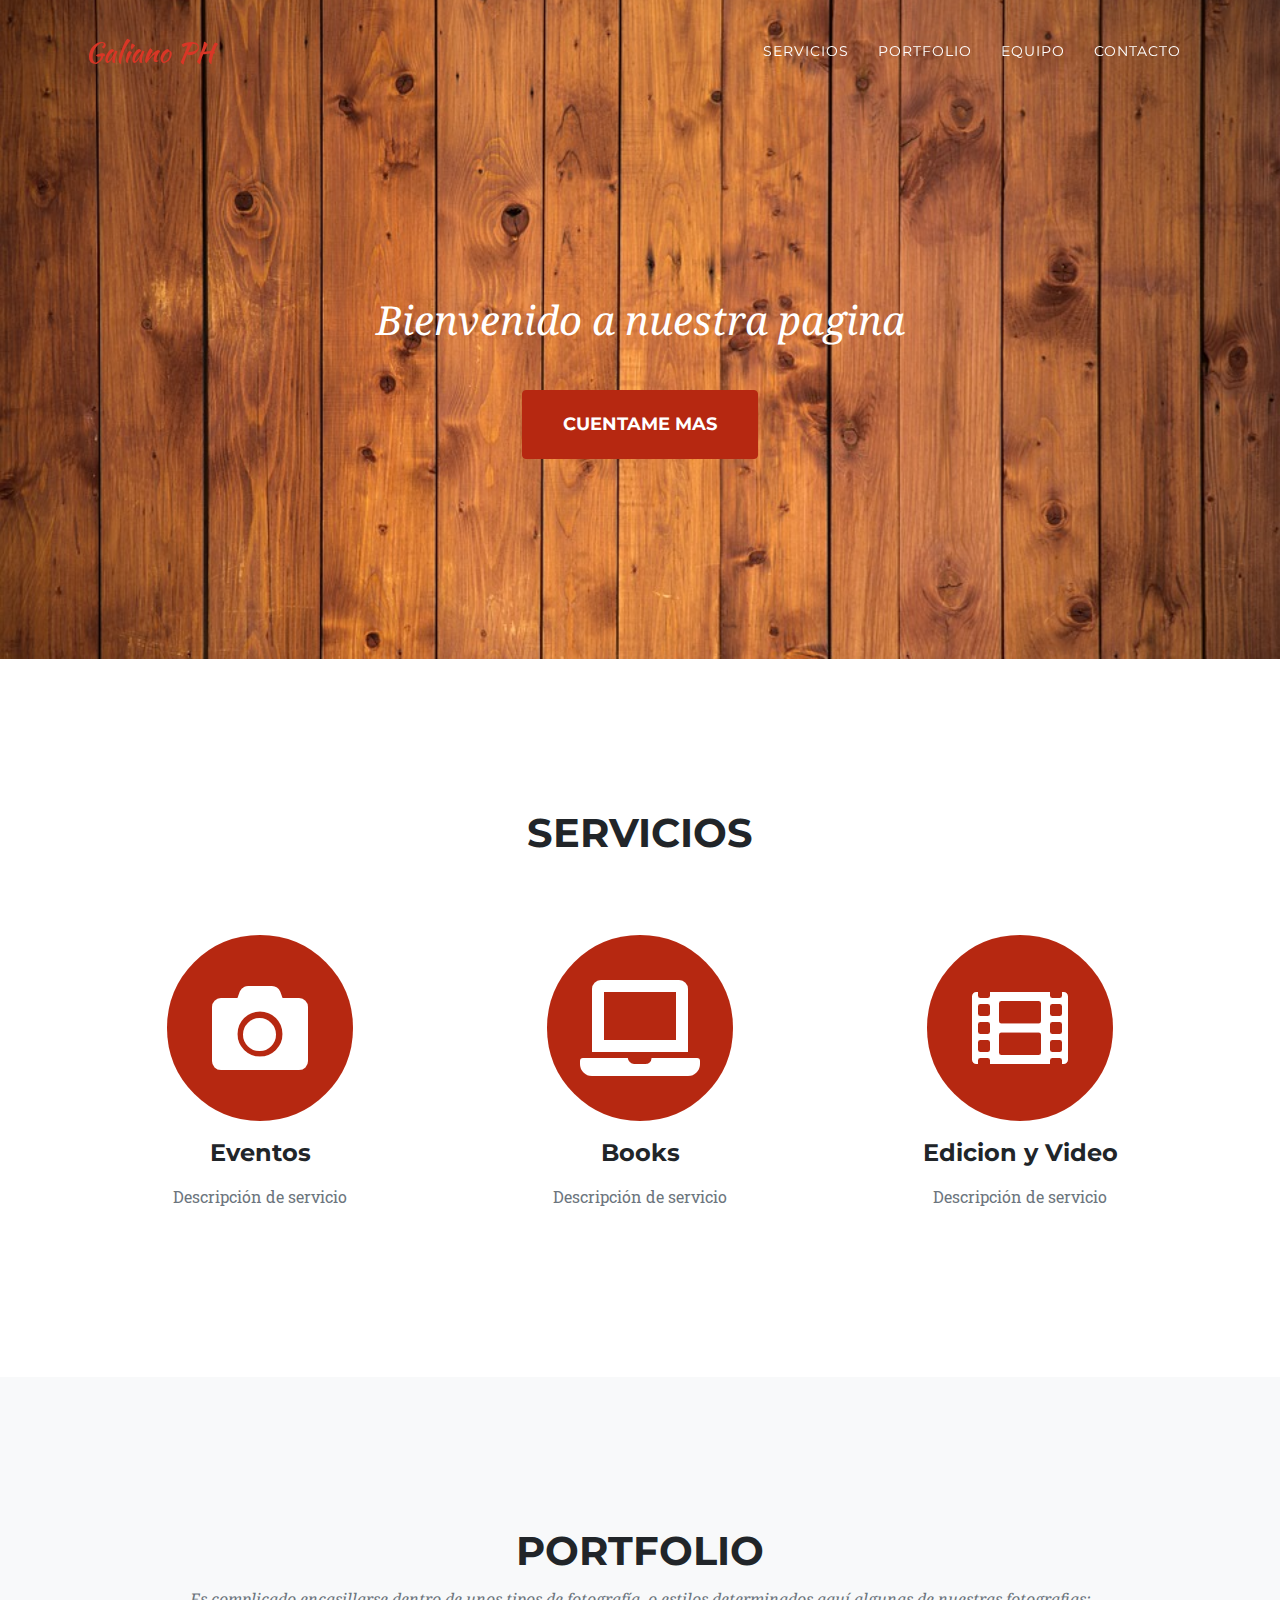
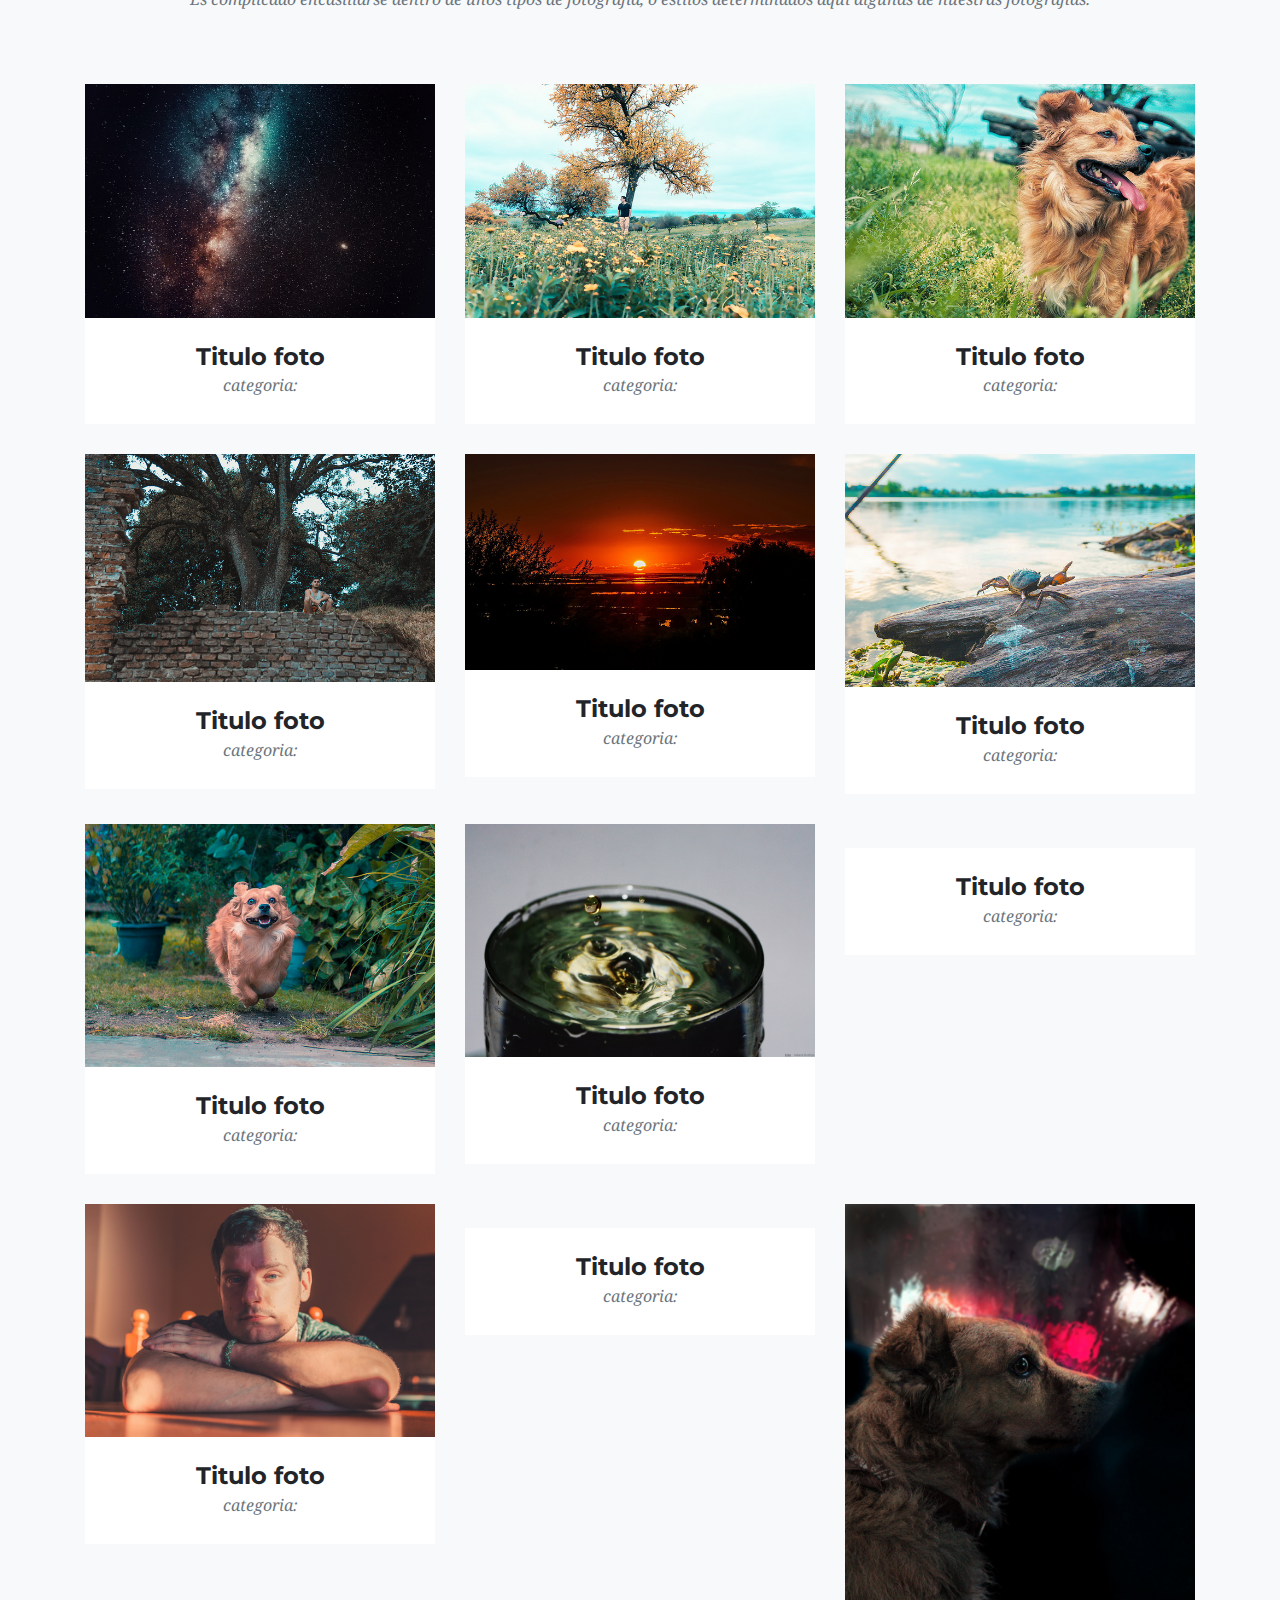
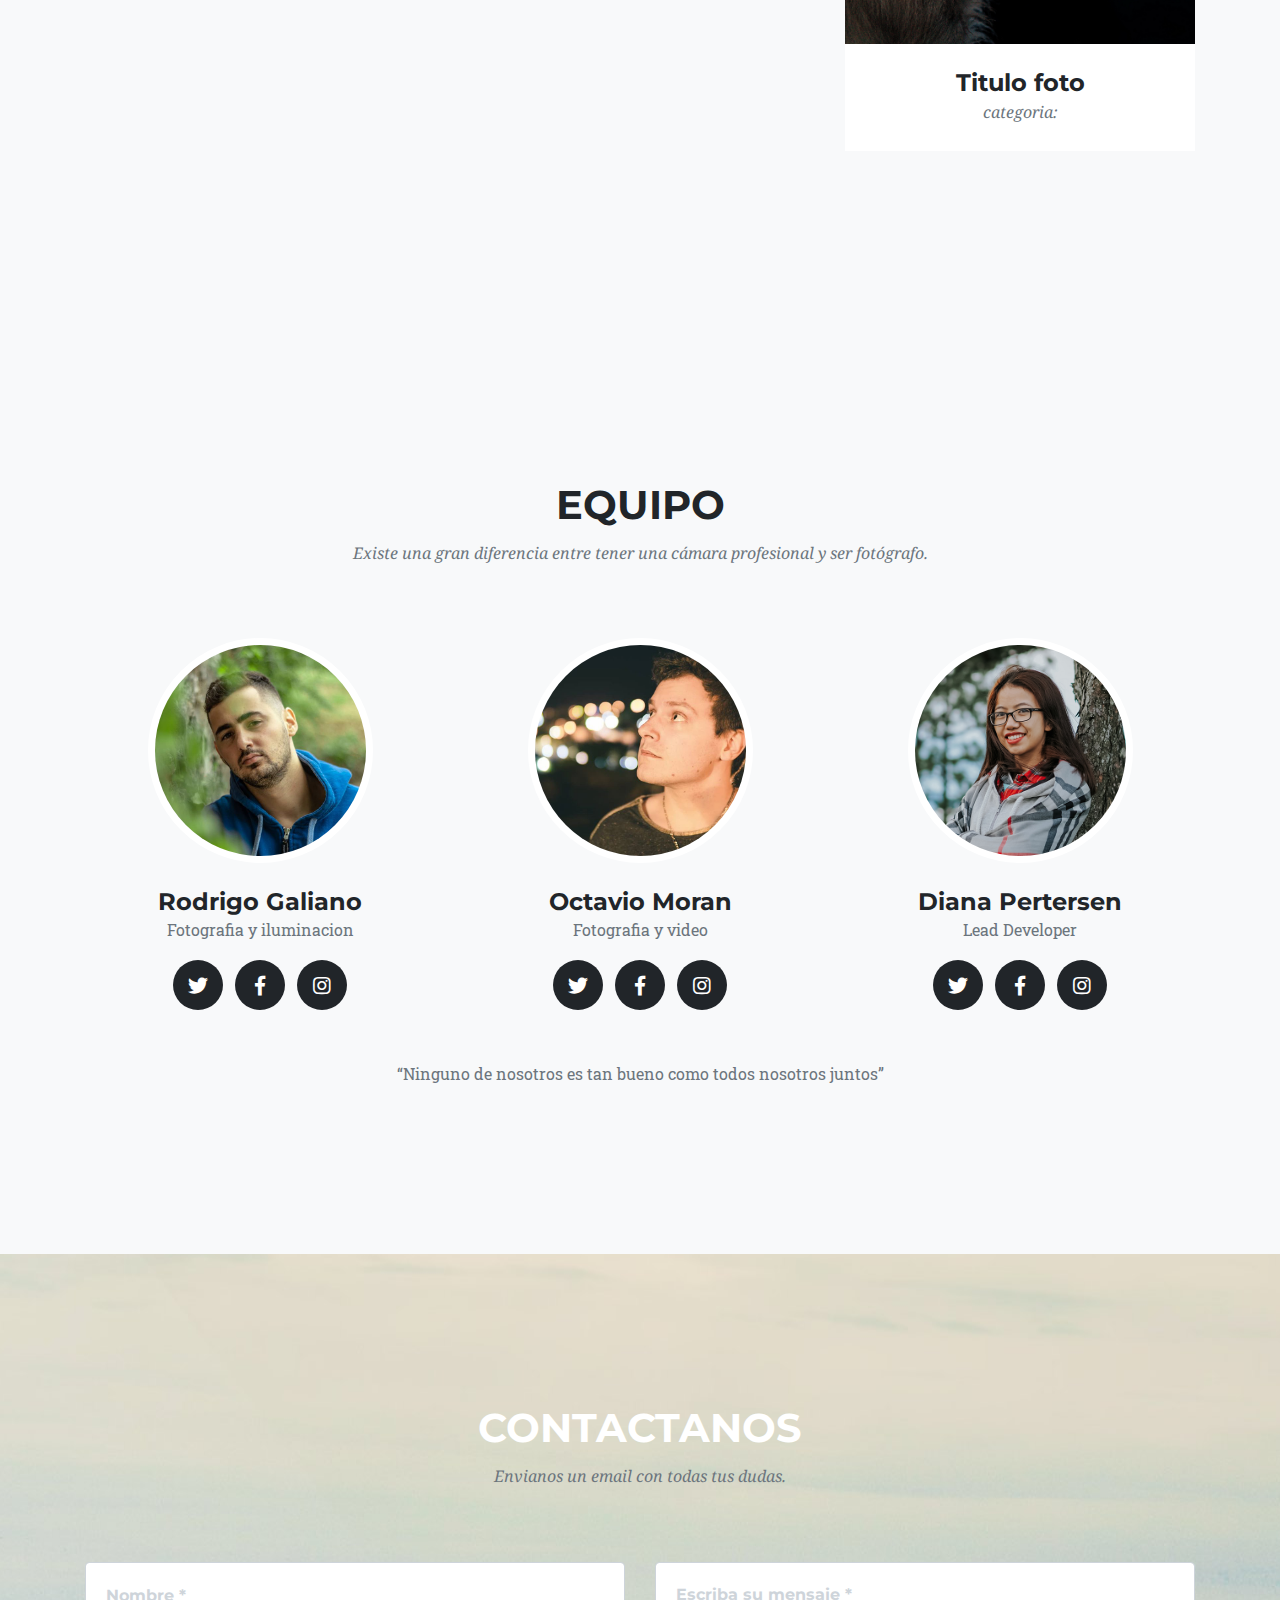
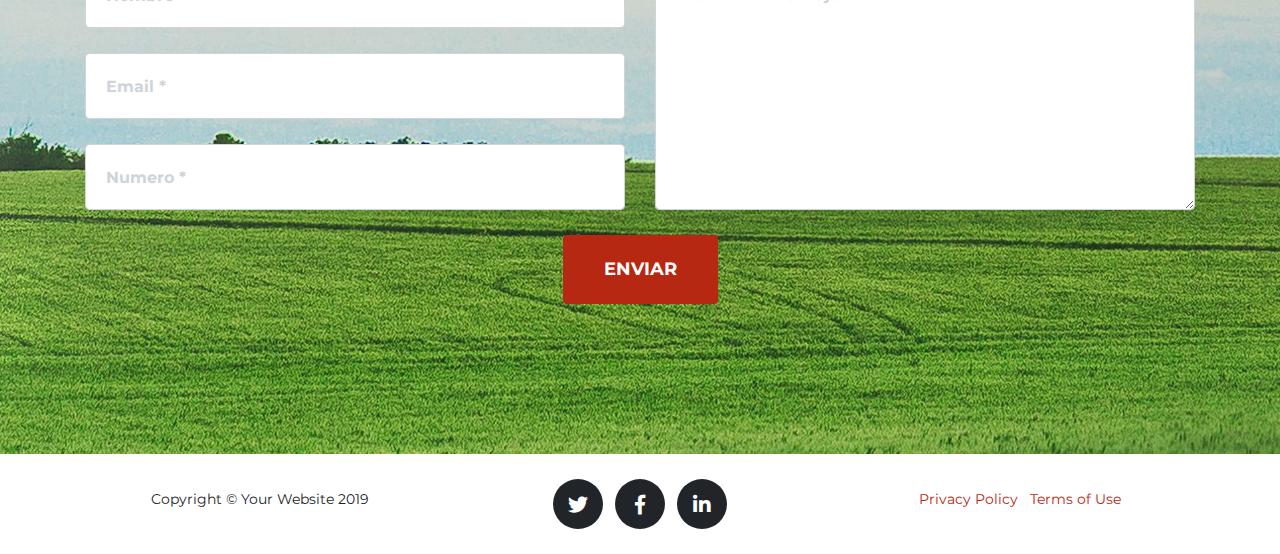
==== commit 7df75265: "asa" ====
--- a/index.html
+++ b/index.html
@@ -375,6 +375,7 @@
           </div>
         </div>
       </div>
+      
       <div class="row">
         <div class="col-lg-8 mx-auto text-center">
           <p class="large text-muted">“Ninguno de nosotros es tan bueno como todos nosotros juntos”</p>
--- a/css/agency.min.css
+++ b/css/agency.min.css
@@ -2,4 +2,4 @@
  * Start Bootstrap - Agency v5.0.5 (https://startbootstrap.com/template-overviews/agency)
  * Copyright 2013-2019 Start Bootstrap
  * Licensed under MIT (https://github.com/BlackrockDigital/startbootstrap-agency/blob/master/LICENSE)
- */body{overflow-x:hidden;font-family:'Roboto Slab',-apple-system,BlinkMacSystemFont,'Segoe UI',Roboto,'Helvetica Neue',Arial,sans-serif,'Apple Color Emoji','Segoe UI Emoji','Segoe UI Symbol','Noto Color Emoji'}p{line-height:1.75}a{color:#B62811}a:hover{color:#B62811}.text-primary{color:#B62811!important}h1,h2,h3,h4,h5,h6{font-weight:700;font-family:Montserrat,-apple-system,BlinkMacSystemFont,'Segoe UI',Roboto,'Helvetica Neue',Arial,sans-serif,'Apple Color Emoji','Segoe UI Emoji','Segoe UI Symbol','Noto Color Emoji'}section{padding:100px 0}section h2.section-heading{font-size:40px;margin-top:0;margin-bottom:15px}section h3.section-subheading{font-size:16px;font-weight:400;font-style:italic;margin-bottom:75px;text-transform:none;font-family:'Droid Serif',-apple-system,BlinkMacSystemFont,'Segoe UI',Roboto,'Helvetica Neue',Arial,sans-serif,'Apple Color Emoji','Segoe UI Emoji','Segoe UI Symbol','Noto Color Emoji'}@media (min-width:768px){section{padding:150px 0}}.btn{font-family:Montserrat,-apple-system,BlinkMacSystemFont,'Segoe UI',Roboto,'Helvetica Neue',Arial,sans-serif,'Apple Color Emoji','Segoe UI Emoji','Segoe UI Symbol','Noto Color Emoji';font-weight:700}.btn-xl{font-size:18px;padding:20px 40px}.btn-primary{background-color:#B62811;border-color:#B62811}.btn-primary:active,.btn-primary:focus,.btn-primary:hover{background-color:#B62811!important;border-color:#B62811!important;color:#fff}.btn-primary:active,.btn-primary:focus{-webkit-box-shadow:0 0 0 .2rem rgba(254,209,55,.5)!important;box-shadow:0 0 0 .2rem rgba(254,209,55,.5)!important}::selection{background:#B62811;text-shadow:none}img::selection{background:0 0}img::-moz-selection{background:0 0}#mainNav{background-color:#212529}#mainNav .navbar-toggler{font-size:12px;right:0;padding:13px;text-transform:uppercase;color:#fff;border:0;background-color:#B62811;font-family:Montserrat,-apple-system,BlinkMacSystemFont,'Segoe UI',Roboto,'Helvetica Neue',Arial,sans-serif,'Apple Color Emoji','Segoe UI Emoji','Segoe UI Symbol','Noto Color Emoji'}#mainNav .navbar-brand{color: #d93626   ;font-family:'Kaushan Script',-apple-system,BlinkMacSystemFont,'Segoe UI',Roboto,'Helvetica Neue',Arial,sans-serif,'Apple Color Emoji','Segoe UI Emoji','Segoe UI Symbol','Noto Color Emoji'}#mainNav .navbar-brand.active,#mainNav .navbar-brand:active,#mainNav .navbar-brand:focus,#mainNav .navbar-brand:hover{color: #d93626   }#mainNav .navbar-nav .nav-item .nav-link{font-size:90%;font-weight:400;padding:.75em 0;letter-spacing:1px;color:#fff;font-family:Montserrat,-apple-system,BlinkMacSystemFont,'Segoe UI',Roboto,'Helvetica Neue',Arial,sans-serif,'Apple Color Emoji','Segoe UI Emoji','Segoe UI Symbol','Noto Color Emoji'}#mainNav .navbar-nav .nav-item .nav-link.active,#mainNav .navbar-nav .nav-item .nav-link:hover{color:#B62811}@media (min-width:992px){#mainNav{padding-top:25px;padding-bottom:25px;-webkit-transition:padding-top .3s,padding-bottom .3s;transition:padding-top .3s,padding-bottom .3s;border:none;background-color:transparent}#mainNav .navbar-brand{font-size:1.75em;-webkit-transition:all .3s;transition:all .3s}#mainNav .navbar-nav .nav-item .nav-link{padding:1.1em 1em!important}#mainNav.navbar-shrink{padding-top:0;padding-bottom:0;background-color:#212529}#mainNav.navbar-shrink .navbar-brand{font-size:1.25em;padding:12px 0}}header.masthead{text-align:center;color:#fff;background-image:url(../img/fondomadera2.jpg);background-repeat:no-repeat;background-attachment:scroll;background-position:center center;background-size:cover}header.masthead .intro-text{padding-top:150px;padding-bottom:100px}header.masthead .intro-text .intro-lead-in{font-size:22px;font-style:italic;line-height:22px;margin-bottom:25px;font-family:'Droid Serif',-apple-system,BlinkMacSystemFont,'Segoe UI',Roboto,'Helvetica Neue',Arial,sans-serif,'Apple Color Emoji','Segoe UI Emoji','Segoe UI Symbol','Noto Color Emoji'}header.masthead .intro-text .intro-heading{font-size:50px;font-weight:700;line-height:50px;margin-bottom:25px;font-family:Montserrat,-apple-system,BlinkMacSystemFont,'Segoe UI',Roboto,'Helvetica Neue',Arial,sans-serif,'Apple Color Emoji','Segoe UI Emoji','Segoe UI Symbol','Noto Color Emoji'}@media (min-width:768px){header.masthead .intro-text{padding-top:300px;padding-bottom:200px}header.masthead .intro-text .intro-lead-in{font-size:40px;font-style:italic;line-height:40px;margin-bottom:25px;font-family:'Droid Serif',-apple-system,BlinkMacSystemFont,'Segoe UI',Roboto,'Helvetica Neue',Arial,sans-serif,'Apple Color Emoji','Segoe UI Emoji','Segoe UI Symbol','Noto Color Emoji'}header.masthead .intro-text .intro-heading{font-size:75px;font-weight:700;line-height:75px;margin-bottom:50px;font-family:Montserrat,-apple-system,BlinkMacSystemFont,'Segoe UI',Roboto,'Helvetica Neue',Arial,sans-serif,'Apple Color Emoji','Segoe UI Emoji','Segoe UI Symbol','Noto Color Emoji'}}.service-heading{margin:15px 0;text-transform:none}#portfolio .portfolio-item{right:0;margin:0 0 15px}#portfolio .portfolio-item .portfolio-link{position:relative;display:block;max-width:400px;margin:0 auto;cursor:pointer}#portfolio .portfolio-item .portfolio-link .portfolio-hover{position:absolute;width:100%;height:100%;-webkit-transition:all ease .5s;transition:all ease .5s;opacity:0;background:rgba(182, 40, 17,.9)}#portfolio .portfolio-item .portfolio-link .portfolio-hover:hover{opacity:1}#portfolio .portfolio-item .portfolio-link .portfolio-hover .portfolio-hover-content{font-size:20px;position:absolute;top:50%;width:100%;height:20px;margin-top:-12px;text-align:center;color:#fff}#portfolio .portfolio-item .portfolio-link .portfolio-hover .portfolio-hover-content i{margin-top:-12px}#portfolio .portfolio-item .portfolio-link .portfolio-hover .portfolio-hover-content h3,#portfolio .portfolio-item .portfolio-link .portfolio-hover .portfolio-hover-content h4{margin:0}#portfolio .portfolio-item .portfolio-caption{max-width:400px;margin:0 auto;padding:25px;text-align:center;background-color:#fff}#portfolio .portfolio-item .portfolio-caption h4{margin:0;text-transform:none}#portfolio .portfolio-item .portfolio-caption p{font-size:16px;font-style:italic;margin:0;font-family:'Droid Serif',-apple-system,BlinkMacSystemFont,'Segoe UI',Roboto,'Helvetica Neue',Arial,sans-serif,'Apple Color Emoji','Segoe UI Emoji','Segoe UI Symbol','Noto Color Emoji'}#portfolio *{z-index:2}@media (min-width:767px){#portfolio .portfolio-item{margin:0 0 30px}}.portfolio-modal{padding-right:0!important}.portfolio-modal .modal-dialog{margin:1rem;max-width:100vw}.portfolio-modal .modal-content{padding:100px 0;text-align:center}.portfolio-modal .modal-content h2{font-size:3em;margin-bottom:15px}.portfolio-modal .modal-content p{margin-bottom:30px}.portfolio-modal .modal-content p.item-intro{font-size:16px;font-style:italic;margin:20px 0 30px;font-family:'Droid Serif',-apple-system,BlinkMacSystemFont,'Segoe UI',Roboto,'Helvetica Neue',Arial,sans-serif,'Apple Color Emoji','Segoe UI Emoji','Segoe UI Symbol','Noto Color Emoji'}.portfolio-modal .modal-content ul.list-inline{margin-top:0;margin-bottom:30px}.portfolio-modal .modal-content img{margin-bottom:30px}.portfolio-modal .modal-content button{cursor:pointer}.portfolio-modal .close-modal{position:absolute;top:25px;right:25px;width:75px;height:75px;cursor:pointer;background-color:transparent}.portfolio-modal .close-modal:hover{opacity:.3}.portfolio-modal .close-modal .lr{z-index:1051;width:1px;height:75px;margin-left:35px;-webkit-transform:rotate(45deg);transform:rotate(45deg);background-color:#212529}.portfolio-modal .close-modal .lr .rl{z-index:1052;width:1px;height:75px;-webkit-transform:rotate(90deg);transform:rotate(90deg);background-color:#212529}.timeline{position:relative;padding:0;list-style:none}.timeline:before{position:absolute;top:0;bottom:0;left:40px;width:2px;margin-left:-1.5px;content:'';background-color:#e9ecef}.timeline>li{position:relative;min-height:50px;margin-bottom:50px}.timeline>li:after,.timeline>li:before{display:table;content:' '}.timeline>li:after{clear:both}.timeline>li .timeline-panel{position:relative;float:right;width:100%;padding:0 20px 0 100px;text-align:left}.timeline>li .timeline-panel:before{right:auto;left:-15px;border-right-width:15px;border-left-width:0}.timeline>li .timeline-panel:after{right:auto;left:-14px;border-right-width:14px;border-left-width:0}.timeline>li .timeline-image{position:absolute;z-index:100;left:0;width:80px;height:80px;margin-left:0;text-align:center;color:#fff;border:7px solid #e9ecef;border-radius:100%;background-color:#B62811}.timeline>li .timeline-image h4{font-size:10px;line-height:14px;margin-top:12px}.timeline>li.timeline-inverted>.timeline-panel{float:right;padding:0 20px 0 100px;text-align:left}.timeline>li.timeline-inverted>.timeline-panel:before{right:auto;left:-15px;border-right-width:15px;border-left-width:0}.timeline>li.timeline-inverted>.timeline-panel:after{right:auto;left:-14px;border-right-width:14px;border-left-width:0}.timeline>li:last-child{margin-bottom:0}.timeline .timeline-heading h4{margin-top:0;color:inherit}.timeline .timeline-heading h4.subheading{text-transform:none}.timeline .timeline-body>p,.timeline .timeline-body>ul{margin-bottom:0}@media (min-width:768px){.timeline:before{left:50%}.timeline>li{min-height:100px;margin-bottom:100px}.timeline>li .timeline-panel{float:left;width:41%;padding:0 20px 20px 30px;text-align:right}.timeline>li .timeline-image{left:50%;width:100px;height:100px;margin-left:-50px}.timeline>li .timeline-image h4{font-size:13px;line-height:18px;margin-top:16px}.timeline>li.timeline-inverted>.timeline-panel{float:right;padding:0 30px 20px 20px;text-align:left}}@media (min-width:992px){.timeline>li{min-height:150px}.timeline>li .timeline-panel{padding:0 20px 20px}.timeline>li .timeline-image{width:150px;height:150px;margin-left:-75px}.timeline>li .timeline-image h4{font-size:18px;line-height:26px;margin-top:30px}.timeline>li.timeline-inverted>.timeline-panel{padding:0 20px 20px}}@media (min-width:1200px){.timeline>li{min-height:170px}.timeline>li .timeline-panel{padding:0 20px 20px 100px}.timeline>li .timeline-image{width:170px;height:170px;margin-left:-85px}.timeline>li .timeline-image h4{margin-top:40px}.timeline>li.timeline-inverted>.timeline-panel{padding:0 100px 20px 20px}}.team-member{margin-bottom:50px;text-align:center}.team-member img{width:225px;height:225px;border:7px solid #fff}.team-member h4{margin-top:25px;margin-bottom:0;text-transform:none}.team-member p{margin-top:0}section#contact{background-color:#212529;background-image:url(../img/header.jpg);background-repeat:no-repeat;background-position:center}section#contact .section-heading{color:#fff}section#contact .form-group{margin-bottom:25px}section#contact .form-group input,section#contact .form-group textarea{padding:20px}section#contact .form-group input.form-control{height:auto}section#contact .form-group textarea.form-control{height:248px}section#contact .form-control:focus{border-color:#B62811;-webkit-box-shadow:none;box-shadow:none}section#contact ::-webkit-input-placeholder{font-weight:700;color:#ced4da;font-family:Montserrat,-apple-system,BlinkMacSystemFont,'Segoe UI',Roboto,'Helvetica Neue',Arial,sans-serif,'Apple Color Emoji','Segoe UI Emoji','Segoe UI Symbol','Noto Color Emoji'}section#contact :-moz-placeholder{font-weight:700;color:#ced4da;font-family:Montserrat,-apple-system,BlinkMacSystemFont,'Segoe UI',Roboto,'Helvetica Neue',Arial,sans-serif,'Apple Color Emoji','Segoe UI Emoji','Segoe UI Symbol','Noto Color Emoji'}section#contact ::-moz-placeholder{font-weight:700;color:#ced4da;font-family:Montserrat,-apple-system,BlinkMacSystemFont,'Segoe UI',Roboto,'Helvetica Neue',Arial,sans-serif,'Apple Color Emoji','Segoe UI Emoji','Segoe UI Symbol','Noto Color Emoji'}section#contact :-ms-input-placeholder{font-weight:700;color:#ced4da;font-family:Montserrat,-apple-system,BlinkMacSystemFont,'Segoe UI',Roboto,'Helvetica Neue',Arial,sans-serif,'Apple Color Emoji','Segoe UI Emoji','Segoe UI Symbol','Noto Color Emoji'}footer{padding:25px 0;text-align:center}footer span.copyright{font-size:90%;line-height:40px;text-transform:none;font-family:Montserrat,-apple-system,BlinkMacSystemFont,'Segoe UI',Roboto,'Helvetica Neue',Arial,sans-serif,'Apple Color Emoji','Segoe UI Emoji','Segoe UI Symbol','Noto Color Emoji'}footer ul.quicklinks{font-size:90%;line-height:40px;margin-bottom:0;text-transform:none;font-family:Montserrat,-apple-system,BlinkMacSystemFont,'Segoe UI',Roboto,'Helvetica Neue',Arial,sans-serif,'Apple Color Emoji','Segoe UI Emoji','Segoe UI Symbol','Noto Color Emoji'}ul.social-buttons{margin-bottom:0}ul.social-buttons li a{font-size:20px;line-height:50px;display:block;width:50px;height:50px;-webkit-transition:all .3s;transition:all .3s;color:#fff;border-radius:100%;outline:0;background-color:#212529}ul.social-buttons li a:active,ul.social-buttons li a:focus,ul.social-buttons li a:hover{background-color:#B62811}+ */body{overflow-x:hidden;font-family:'Roboto Slab',-apple-system,BlinkMacSystemFont,'Segoe UI',Roboto,'Helvetica Neue',Arial,sans-serif,'Apple Color Emoji','Segoe UI Emoji','Segoe UI Symbol','Noto Color Emoji'}p{line-height:1.75}a{color:#B62811}a:hover{color:#B62811}.text-primary{color:#B62811!important}h1,h2,h3,h4,h5,h6{font-weight:700;font-family:Montserrat,-apple-system,BlinkMacSystemFont,'Segoe UI',Roboto,'Helvetica Neue',Arial,sans-serif,'Apple Color Emoji','Segoe UI Emoji','Segoe UI Symbol','Noto Color Emoji'}section{padding:100px 0}section h2.section-heading{font-size:40px;margin-top:0;margin-bottom:15px}section h3.section-subheading{font-size:16px;font-weight:400;font-style:italic;margin-bottom:75px;text-transform:none;font-family:'Droid Serif',-apple-system,BlinkMacSystemFont,'Segoe UI',Roboto,'Helvetica Neue',Arial,sans-serif,'Apple Color Emoji','Segoe UI Emoji','Segoe UI Symbol','Noto Color Emoji'}@media (min-width:768px){section{padding:150px 0}}.btn{font-family:Montserrat,-apple-system,BlinkMacSystemFont,'Segoe UI',Roboto,'Helvetica Neue',Arial,sans-serif,'Apple Color Emoji','Segoe UI Emoji','Segoe UI Symbol','Noto Color Emoji';font-weight:700}.btn-xl{font-size:18px;padding:20px 40px}.btn-primary{background-color:#B62811;border-color:#B62811}.btn-primary:active,.btn-primary:focus,.btn-primary:hover{background-color:#B62811!important;border-color:#B62811!important;color:#fff}.btn-primary:active,.btn-primary:focus{-webkit-box-shadow:0 0 0 .2rem rgba(254,209,55,.5)!important;box-shadow:0 0 0 .2rem rgba(254,209,55,.5)!important}::selection{background:#B62811;text-shadow:none}img::selection{background:0 0}img::-moz-selection{background:0 0}#mainNav{background-color:#212529}#mainNav .navbar-toggler{font-size:12px;right:0;padding:13px;text-transform:uppercase;color:#fff;border:0;background-color:#B62811;font-family:Montserrat,-apple-system,BlinkMacSystemFont,'Segoe UI',Roboto,'Helvetica Neue',Arial,sans-serif,'Apple Color Emoji','Segoe UI Emoji','Segoe UI Symbol','Noto Color Emoji'}#mainNav .navbar-brand{color: #d93626   ;font-family:'Kaushan Script',-apple-system,BlinkMacSystemFont,'Segoe UI',Roboto,'Helvetica Neue',Arial,sans-serif,'Apple Color Emoji','Segoe UI Emoji','Segoe UI Symbol','Noto Color Emoji'}#mainNav .navbar-brand.active,#mainNav .navbar-brand:active,#mainNav .navbar-brand:focus,#mainNav .navbar-brand:hover{color: #d93626   }#mainNav .navbar-nav .nav-item .nav-link{font-size:90%;font-weight:400;padding:.75em 0;letter-spacing:1px;color:#fff;font-family:Montserrat,-apple-system,BlinkMacSystemFont,'Segoe UI',Roboto,'Helvetica Neue',Arial,sans-serif,'Apple Color Emoji','Segoe UI Emoji','Segoe UI Symbol','Noto Color Emoji'}#mainNav .navbar-nav .nav-item .nav-link.active,#mainNav .navbar-nav .nav-item .nav-link:hover{color:#B62811}@media (min-width:992px){#mainNav{padding-top:25px;padding-bottom:25px;-webkit-transition:padding-top .3s,padding-bottom .3s;transition:padding-top .3s,padding-bottom .3s;border:none;background-color:transparent}#mainNav .navbar-brand{font-size:1.75em;-webkit-transition:all .3s;transition:all .3s}#mainNav .navbar-nav .nav-item .nav-link{padding:1.1em 1em!important}#mainNav.navbar-shrink{padding-top:0;padding-bottom:0;background-color:#212529}#mainNav.navbar-shrink .navbar-brand{font-size:1.25em;padding:12px 0}}header.masthead{text-align:center;color:#fff;background-image:url(../img/fondomadera2.jpg);background-repeat:no-repeat;background-attachment:scroll;background-position:center center;background-size:cover}header.masthead .intro-text{padding-top:150px;padding-bottom:100px}header.masthead .intro-text .intro-lead-in{font-size:22px;font-style:italic;line-height:22px;margin-bottom:25px;font-family:'Droid Serif',-apple-system,BlinkMacSystemFont,'Segoe UI',Roboto,'Helvetica Neue',Arial,sans-serif,'Apple Color Emoji','Segoe UI Emoji','Segoe UI Symbol','Noto Color Emoji'}header.masthead .intro-text .intro-heading{font-size:50px;font-weight:700;line-height:50px;margin-bottom:25px;font-family:Montserrat,-apple-system,BlinkMacSystemFont,'Segoe UI',Roboto,'Helvetica Neue',Arial,sans-serif,'Apple Color Emoji','Segoe UI Emoji','Segoe UI Symbol','Noto Color Emoji'}@media (min-width:768px){header.masthead .intro-text{padding-top:300px;padding-bottom:200px}header.masthead .intro-text .intro-lead-in{font-size:40px;font-style:italic;line-height:40px;margin-bottom:25px;font-family:'Droid Serif',-apple-system,BlinkMacSystemFont,'Segoe UI',Roboto,'Helvetica Neue',Arial,sans-serif,'Apple Color Emoji','Segoe UI Emoji','Segoe UI Symbol','Noto Color Emoji'}header.masthead .intro-text .intro-heading{font-size:75px;font-weight:700;line-height:75px;margin-bottom:50px;font-family:Montserrat,-apple-system,BlinkMacSystemFont,'Segoe UI',Roboto,'Helvetica Neue',Arial,sans-serif,'Apple Color Emoji','Segoe UI Emoji','Segoe UI Symbol','Noto Color Emoji'}}.service-heading{margin:15px 0;text-transform:none}#portfolio .portfolio-item{right:0;margin:0 0 15px}#portfolio .portfolio-item .portfolio-link{position:relative;display:block;max-width:400px;margin:0 auto;cursor:pointer}#portfolio .portfolio-item .portfolio-link .portfolio-hover{position:absolute;width:100%;height:100%;-webkit-transition:all ease .5s;transition:all ease .5s;opacity:0;background:rgba(182, 40, 17,.9)}#portfolio .portfolio-item .portfolio-link .portfolio-hover:hover{opacity:1}#portfolio .portfolio-item .portfolio-link .portfolio-hover .portfolio-hover-content{font-size:20px;position:absolute;top:50%;width:100%;height:20px;margin-top:-12px;text-align:center;color:#fff}#portfolio .portfolio-item .portfolio-link .portfolio-hover .portfolio-hover-content i{margin-top:-12px}#portfolio .portfolio-item .portfolio-link .portfolio-hover .portfolio-hover-content h3,#portfolio .portfolio-item .portfolio-link .portfolio-hover .portfolio-hover-content h4{margin:0}#portfolio .portfolio-item .portfolio-caption{max-width:400px;margin:0 auto;padding:25px;text-align:center;background-color:#fff}#portfolio .portfolio-item .portfolio-caption h4{margin:0;text-transform:none}#portfolio .portfolio-item .portfolio-caption p{font-size:16px;font-style:italic;margin:0;font-family:'Droid Serif',-apple-system,BlinkMacSystemFont,'Segoe UI',Roboto,'Helvetica Neue',Arial,sans-serif,'Apple Color Emoji','Segoe UI Emoji','Segoe UI Symbol','Noto Color Emoji'}#portfolio *{z-index:2}@media (min-width:767px){#portfolio .portfolio-item{margin:0 0 30px}}.portfolio-modal{padding-right:0!important}.portfolio-modal .modal-dialog{margin:1rem;max-width:100vw}.portfolio-modal .modal-content{padding:100px 0;text-align:center}.portfolio-modal .modal-content h2{font-size:3em;margin-bottom:15px}.portfolio-modal .modal-content p{margin-bottom:30px}.portfolio-modal .modal-content p.item-intro{font-size:16px;font-style:italic;margin:20px 0 30px;font-family:'Droid Serif',-apple-system,BlinkMacSystemFont,'Segoe UI',Roboto,'Helvetica Neue',Arial,sans-serif,'Apple Color Emoji','Segoe UI Emoji','Segoe UI Symbol','Noto Color Emoji'}.portfolio-modal .modal-content ul.list-inline{margin-top:0;margin-bottom:30px}.portfolio-modal .modal-content img{margin-bottom:30px}.portfolio-modal .modal-content button{cursor:pointer}.portfolio-modal .close-modal{position:absolute;top:25px;right:25px;width:75px;height:75px;cursor:pointer;background-color:transparent}.portfolio-modal .close-modal:hover{opacity:.3}.portfolio-modal .close-modal .lr{z-index:1051;width:1px;height:75px;margin-left:35px;-webkit-transform:rotate(45deg);transform:rotate(45deg);background-color:#212529}.portfolio-modal .close-modal .lr .rl{z-index:1052;width:1px;height:75px;-webkit-transform:rotate(90deg);transform:rotate(90deg);background-color:#212529}.timeline{position:relative;padding:0;list-style:none}.timeline:before{position:absolute;top:0;bottom:0;left:40px;width:2px;margin-left:-1.5px;content:'';background-color:#e9ecef}.timeline>li{position:relative;min-height:50px;margin-bottom:50px}.timeline>li:after,.timeline>li:before{display:table;content:' '}.timeline>li:after{clear:both}.timeline>li .timeline-panel{position:relative;float:right;width:100%;padding:0 20px 0 100px;text-align:left}.timeline>li .timeline-panel:before{right:auto;left:-15px;border-right-width:15px;border-left-width:0}.timeline>li .timeline-panel:after{right:auto;left:-14px;border-right-width:14px;border-left-width:0}.timeline>li .timeline-image{position:absolute;z-index:100;left:0;width:80px;height:80px;margin-left:0;text-align:center;color:#fff;border:7px solid #e9ecef;border-radius:100%;background-color:#B62811}.timeline>li .timeline-image h4{font-size:10px;line-height:14px;margin-top:12px}.timeline>li.timeline-inverted>.timeline-panel{float:right;padding:0 20px 0 100px;text-align:left}.timeline>li.timeline-inverted>.timeline-panel:before{right:auto;left:-15px;border-right-width:15px;border-left-width:0}.timeline>li.timeline-inverted>.timeline-panel:after{right:auto;left:-14px;border-right-width:14px;border-left-width:0}.timeline>li:last-child{margin-bottom:0}.timeline .timeline-heading h4{margin-top:0;color:inherit}.timeline .timeline-heading h4.subheading{text-transform:none}.timeline .timeline-body>p,.timeline .timeline-body>ul{margin-bottom:0}@media (min-width:768px){.timeline:before{left:50%}.timeline>li{min-height:100px;margin-bottom:100px}.timeline>li .timeline-panel{float:left;width:41%;padding:0 20px 20px 30px;text-align:right}.timeline>li .timeline-image{left:50%;width:100px;height:100px;margin-left:-50px}.timeline>li .timeline-image h4{font-size:13px;line-height:18px;margin-top:16px}.timeline>li.timeline-inverted>.timeline-panel{float:right;padding:0 30px 20px 20px;text-align:left}}@media (min-width:992px){.timeline>li{min-height:150px}.timeline>li .timeline-panel{padding:0 20px 20px}.timeline>li .timeline-image{width:150px;height:150px;margin-left:-75px}.timeline>li .timeline-image h4{font-size:18px;line-height:26px;margin-top:30px}.timeline>li.timeline-inverted>.timeline-panel{padding:0 20px 20px}}@media (min-width:1200px){.timeline>li{min-height:170px}.timeline>li .timeline-panel{padding:0 20px 20px 100px}.timeline>li .timeline-image{width:170px;height:170px;margin-left:-85px}.timeline>li .timeline-image h4{margin-top:40px}.timeline>li.timeline-inverted>.timeline-panel{padding:0 100px 20px 20px}}.team-member{margin-bottom:50px;text-align:center}.team-member img{width:225px;height:225px;border:7px solid #fff}.team-member h4{margin-top:25px;margin-bottom:0;text-transform:none}.team-member p{margin-top:0}section#contact{background-color:#212529;background-image:url(../img/contacto_full.jpg);background-repeat:no-repeat;background-position:center}section#contact .section-heading{color:#fff}section#contact .form-group{margin-bottom:25px}section#contact .form-group input,section#contact .form-group textarea{padding:20px}section#contact .form-group input.form-control{height:auto}section#contact .form-group textarea.form-control{height:248px}section#contact .form-control:focus{border-color:#B62811;-webkit-box-shadow:none;box-shadow:none}section#contact ::-webkit-input-placeholder{font-weight:700;color:#ced4da;font-family:Montserrat,-apple-system,BlinkMacSystemFont,'Segoe UI',Roboto,'Helvetica Neue',Arial,sans-serif,'Apple Color Emoji','Segoe UI Emoji','Segoe UI Symbol','Noto Color Emoji'}section#contact :-moz-placeholder{font-weight:700;color:#ced4da;font-family:Montserrat,-apple-system,BlinkMacSystemFont,'Segoe UI',Roboto,'Helvetica Neue',Arial,sans-serif,'Apple Color Emoji','Segoe UI Emoji','Segoe UI Symbol','Noto Color Emoji'}section#contact ::-moz-placeholder{font-weight:700;color:#ced4da;font-family:Montserrat,-apple-system,BlinkMacSystemFont,'Segoe UI',Roboto,'Helvetica Neue',Arial,sans-serif,'Apple Color Emoji','Segoe UI Emoji','Segoe UI Symbol','Noto Color Emoji'}section#contact :-ms-input-placeholder{font-weight:700;color:#ced4da;font-family:Montserrat,-apple-system,BlinkMacSystemFont,'Segoe UI',Roboto,'Helvetica Neue',Arial,sans-serif,'Apple Color Emoji','Segoe UI Emoji','Segoe UI Symbol','Noto Color Emoji'}footer{padding:25px 0;text-align:center}footer span.copyright{font-size:90%;line-height:40px;text-transform:none;font-family:Montserrat,-apple-system,BlinkMacSystemFont,'Segoe UI',Roboto,'Helvetica Neue',Arial,sans-serif,'Apple Color Emoji','Segoe UI Emoji','Segoe UI Symbol','Noto Color Emoji'}footer ul.quicklinks{font-size:90%;line-height:40px;margin-bottom:0;text-transform:none;font-family:Montserrat,-apple-system,BlinkMacSystemFont,'Segoe UI',Roboto,'Helvetica Neue',Arial,sans-serif,'Apple Color Emoji','Segoe UI Emoji','Segoe UI Symbol','Noto Color Emoji'}ul.social-buttons{margin-bottom:0}ul.social-buttons li a{font-size:20px;line-height:50px;display:block;width:50px;height:50px;-webkit-transition:all .3s;transition:all .3s;color:#fff;border-radius:100%;outline:0;background-color:#212529}ul.social-buttons li a:active,ul.social-buttons li a:focus,ul.social-buttons li a:hover{background-color:#B62811}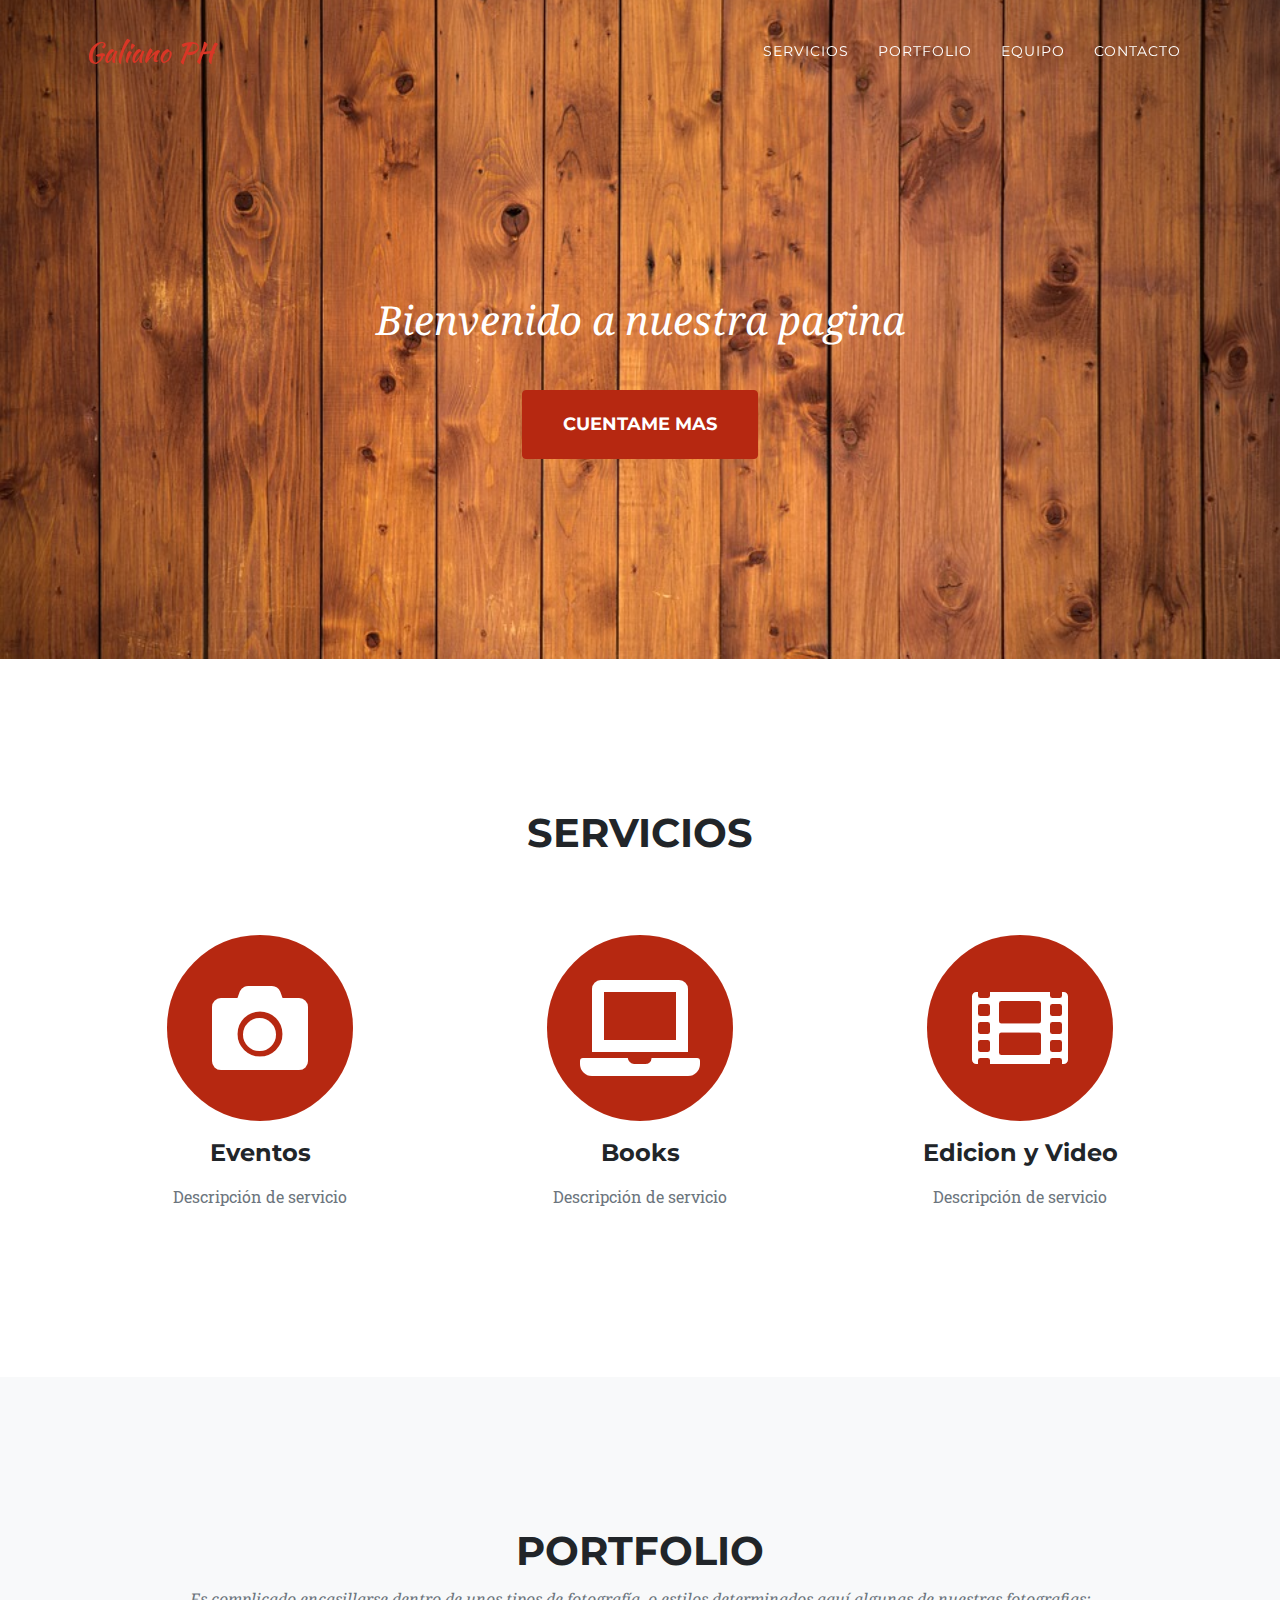
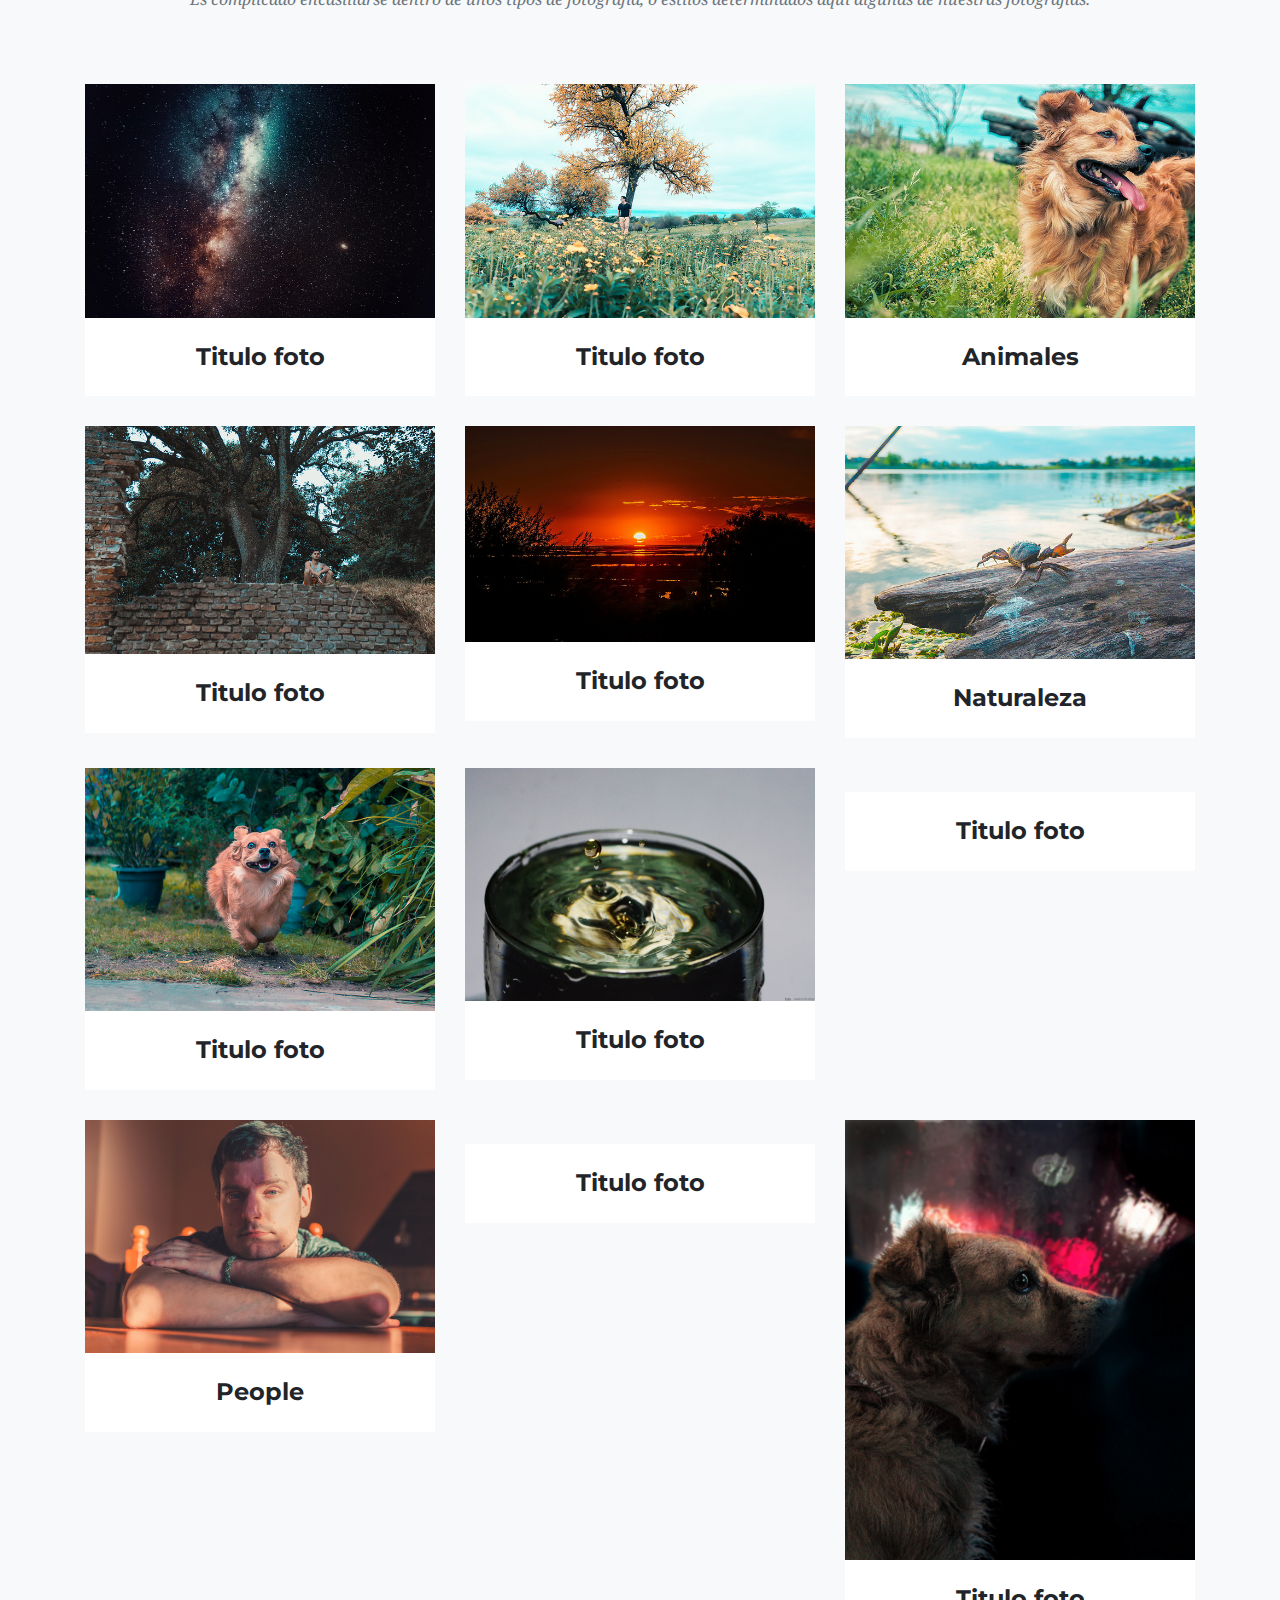
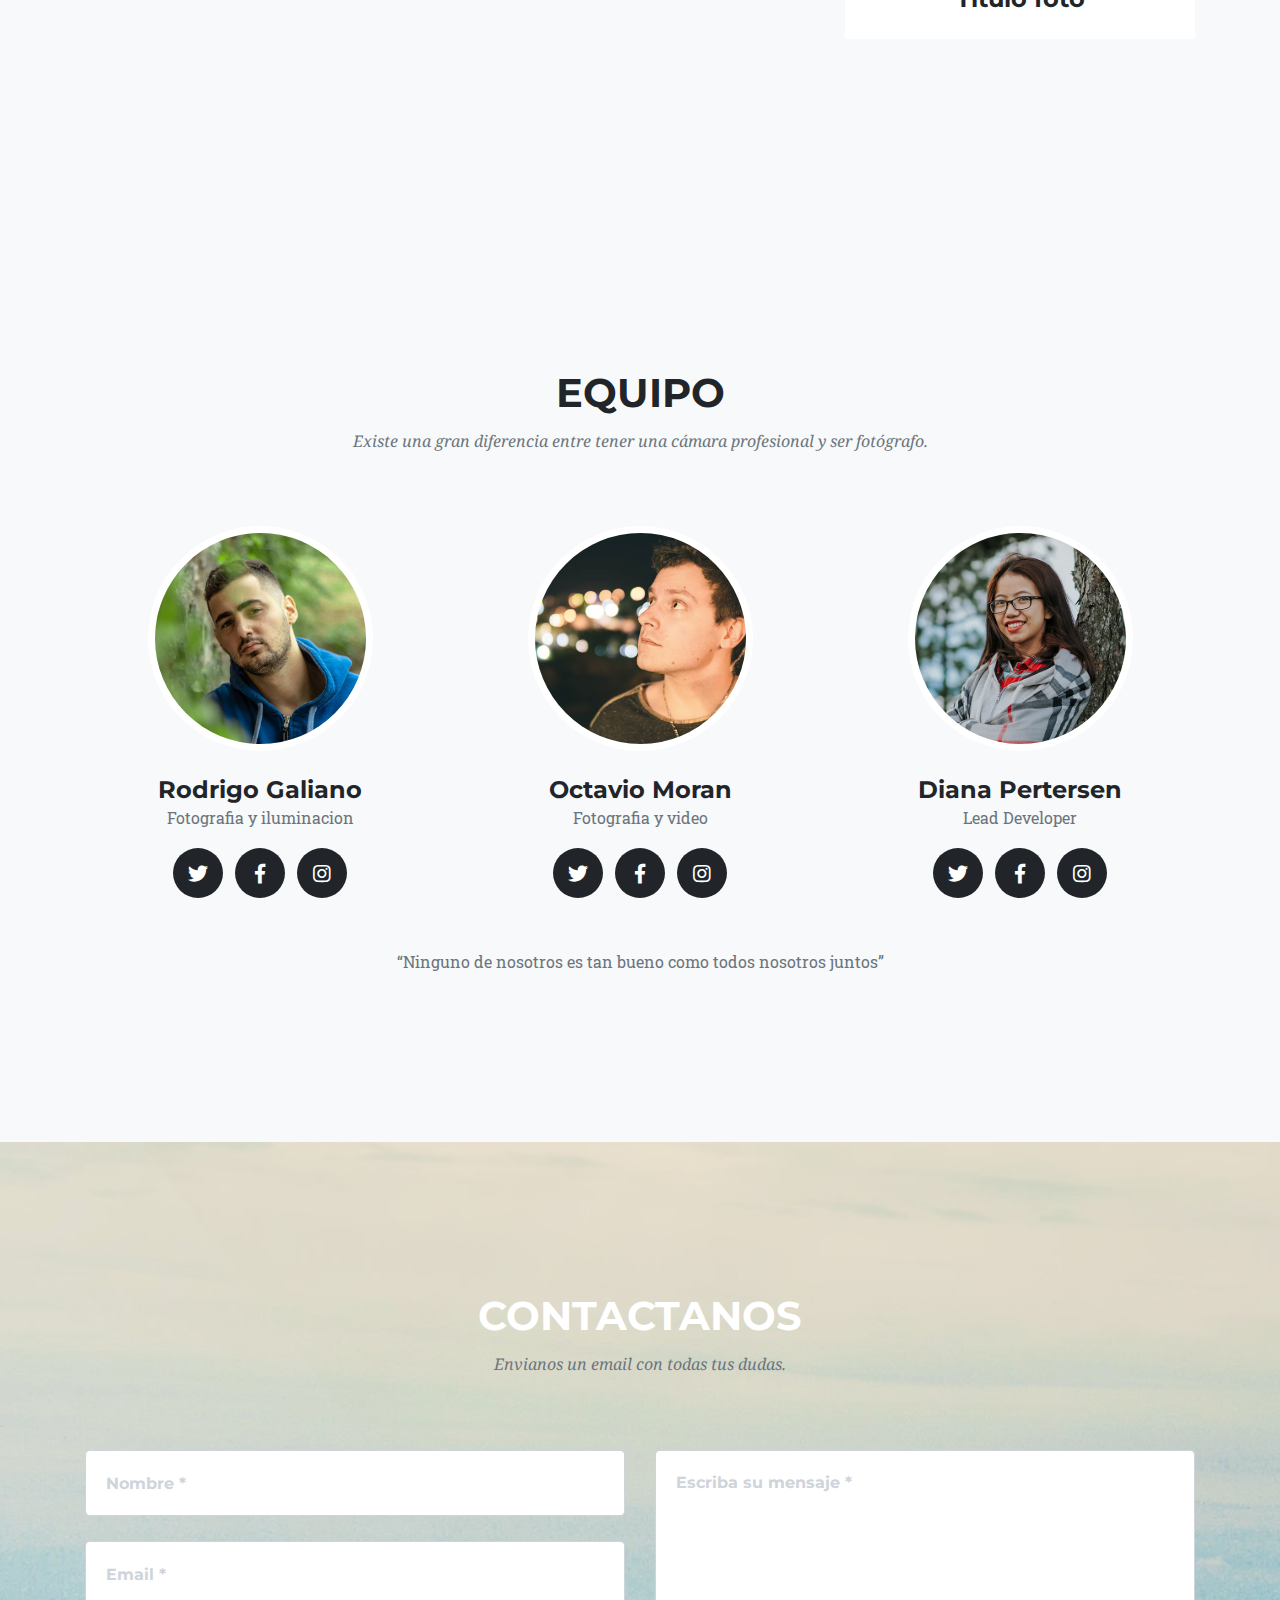
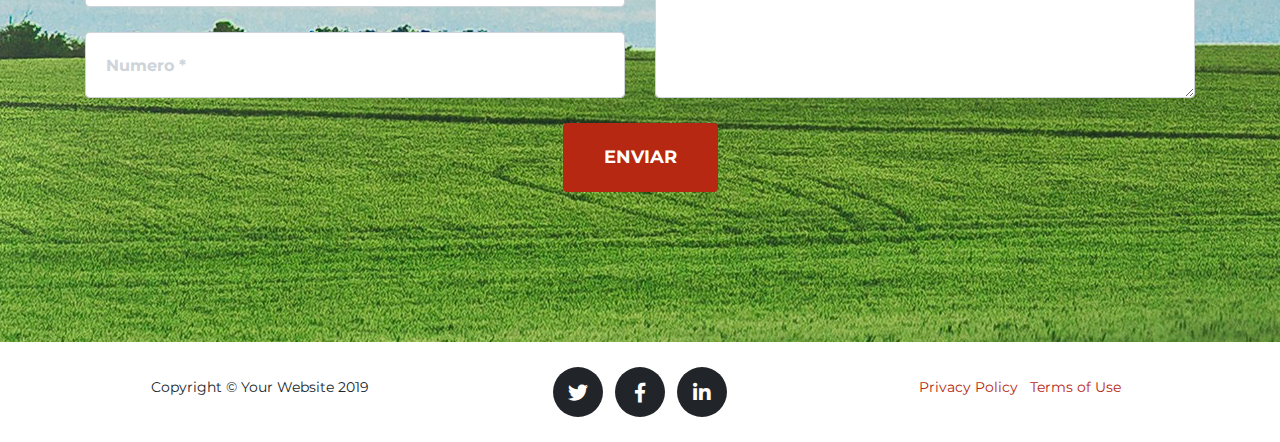
==== commit 19676978: "cada modal es una categoria con muchas fotos" ====
--- a/index.html
+++ b/index.html
@@ -114,6 +114,7 @@
         </div>
       </div>
       <div class="row">
+        <!--1 -->
         <div class="col-md-4 col-sm-6 portfolio-item">
           <a class="portfolio-link" data-toggle="modal" href="#portfolioModal1">
             <div class="portfolio-hover">
@@ -125,10 +126,10 @@
           </a>
           <div class="portfolio-caption">
             <h4>Titulo foto</h4>
-            <p class="text-muted">categoria: </p>
-          </div>
-        </div>
-        
+            <p class="text-muted"> </p>
+          </div>
+        </div>
+        <!-- 2-->
         <div class="col-md-4 col-sm-6 portfolio-item">
           <a class="portfolio-link" data-toggle="modal" href="#portfolioModal2">
             <div class="portfolio-hover">
@@ -140,9 +141,10 @@
           </a>
           <div class="portfolio-caption">
             <h4>Titulo foto</h4>
-            <p class="text-muted">categoria:</p>
-          </div>
-        </div>
+            <p class="text-muted"></p>
+          </div>
+        </div>
+        <!--3 -->
         <div class="col-md-4 col-sm-6 portfolio-item">
           <a class="portfolio-link" data-toggle="modal" href="#portfolioModal3">
             <div class="portfolio-hover">
@@ -153,10 +155,11 @@
             <img class="img-fluid" src="img/portfolio/perro_med.jpg" alt="">
           </a>
           <div class="portfolio-caption">
-            <h4>Titulo foto</h4>
-            <p class="text-muted">categoria:</p>
-          </div>
-        </div>
+            <h4>Animales</h4>
+            <p class="text-muted"></p>
+          </div>
+        </div>
+        <!-- 4-->
         <div class="col-md-4 col-sm-6 portfolio-item">
           <a class="portfolio-link" data-toggle="modal" href="#portfolioModal4">
             <div class="portfolio-hover">
@@ -168,9 +171,10 @@
           </a>
           <div class="portfolio-caption">
             <h4>Titulo foto</h4>
-            <p class="text-muted">categoria:</p>
-          </div>
-        </div>
+            <p class="text-muted"></p>
+          </div>
+        </div>
+        <!--5 -->
         <div class="col-md-4 col-sm-6 portfolio-item">
           <a class="portfolio-link" data-toggle="modal" href="#portfolioModal5">
             <div class="portfolio-hover">
@@ -182,9 +186,10 @@
           </a>
           <div class="portfolio-caption">
             <h4>Titulo foto</h4>
-            <p class="text-muted">categoria:</p>
-          </div>
-        </div>
+            <p class="text-muted"></p>
+          </div>
+        </div>
+        <!-- 6-->
         <div class="col-md-4 col-sm-6 portfolio-item">
           <a class="portfolio-link" data-toggle="modal" href="#portfolioModal6">
             <div class="portfolio-hover">
@@ -195,10 +200,11 @@
             <img class="img-fluid" src="img/portfolio/can_med.jpg" alt="">
           </a>
           <div class="portfolio-caption">
-            <h4>Titulo foto</h4>
-            <p class="text-muted">categoria:</p>
-          </div>
-        </div>
+            <h4>Naturaleza</h4>
+            <p class="text-muted"></p>
+          </div>
+        </div>
+        <!--7 -->
           <div class="col-md-4 col-sm-6 portfolio-item">
               <a class="portfolio-link" data-toggle="modal" href="#portfolioModal7">
                 <div class="portfolio-hover">
@@ -210,9 +216,10 @@
               </a>
               <div class="portfolio-caption">
                 <h4>Titulo foto</h4>
-                <p class="text-muted">categoria: </p>
-              </div>
-            </div>
+                <p class="text-muted"> </p>
+              </div>
+            </div>
+            <!--8 -->
             <div class="col-md-4 col-sm-6 portfolio-item">
                 <a class="portfolio-link" data-toggle="modal" href="#portfolioModal8">
                   <div class="portfolio-hover">
@@ -224,9 +231,10 @@
                 </a>
                 <div class="portfolio-caption">
                   <h4>Titulo foto</h4>
-                  <p class="text-muted">categoria: </p>
-                </div>
-              </div>
+                  <p class="text-muted"> </p>
+                </div>
+              </div>
+              <!-- 9-->
               <div class="col-md-4 col-sm-6 portfolio-item">
                   <a class="portfolio-link" data-toggle="modal" href="#portfolioModal9">
                     <div class="portfolio-hover">
@@ -238,9 +246,10 @@
                   </a>
                   <div class="portfolio-caption">
                     <h4>Titulo foto</h4>
-                    <p class="text-muted">categoria: </p>
+                    <p class="text-muted"> </p>
                   </div>
                 </div>
+                <!--10 -->
                 <div class="col-md-4 col-sm-6 portfolio-item">
                     <a class="portfolio-link" data-toggle="modal" href="#portfolioModal10">
                       <div class="portfolio-hover">
@@ -251,10 +260,11 @@
                       <img class="img-fluid" src="img/portfolio/oti_med.jpg" alt="">
                     </a>
                     <div class="portfolio-caption">
-                      <h4>Titulo foto</h4>
-                      <p class="text-muted">categoria: </p>
+                      <h4>People</h4>
+                      <p class="text-muted"> </p>
                     </div>
                   </div>
+                  <!--11 -->
                   <div class="col-md-4 col-sm-6 portfolio-item">
                       <a class="portfolio-link" data-toggle="modal" href="#portfolioModal11">
                         <div class="portfolio-hover">
@@ -266,9 +276,10 @@
                       </a>
                       <div class="portfolio-caption">
                         <h4>Titulo foto</h4>
-                        <p class="text-muted">categoria: </p>
+                        <p class="text-muted"> </p>
                       </div>
                     </div>
+                    <!-- 12-->
                     <div class="col-md-4 col-sm-6 portfolio-item">
                         <a class="portfolio-link" data-toggle="modal" href="#portfolioModal12">
                           <div class="portfolio-hover">
@@ -280,7 +291,7 @@
                         </a>
                         <div class="portfolio-caption">
                           <h4>Titulo foto</h4>
-                          <p class="text-muted">categoria: </p>
+                          <p class="text-muted"> </p>
                         </div>
                       </div>
 
@@ -485,13 +496,27 @@
           <div class="row">
             <div class="col-lg-8 mx-auto">
               <div class="modal-body">
-                <!-- Project Details Go Here -->
+                <!--foto 1 -->
+                <h2 class="text-uppercase">Titulo foto</h2>
+                <p class="item-intro text-muted">Autor: Octavio Moran</p>
+                <img class="img-fluid d-block mx-auto" src="img/portfolio/cielo_full.jpg" alt="">
+                <p> Descripción de la fotografia</p>
+                   <!-- Descripcion de las fotos-->
+                      <ul class="list-inline">
+                    <li>Fabricante de cámara: SONY</li>
+                      <li>Modelo de cámara: ILCE-6000</li>
+                             <li>Punto F: f/3.5 </li>
+                          <li>Tiempo de exposición: 30 s</li>
+                          <li>Fecha de captura: 31/07/2018</li>
+                         <li>Categoria: Naturaleza</li>
+                       </ul>
+                <!--foto 2 -->
                 <h2 class="text-uppercase">Titulo foto</h2>
                 <p class="item-intro text-muted">Autor: Octavio Moran</p>
                 <img class="img-fluid d-block mx-auto" src="img/portfolio/cielo_full.jpg" alt="">
                 <p> Descripción de la fotografia</p>
                 
-               
+               <!-- Descripcion de las fotos-->
                 <ul class="list-inline">
                     <li>Fabricante de cámara: SONY</li>
                     <li>Modelo de cámara: ILCE-6000</li>
@@ -559,7 +584,7 @@
           <div class="row">
             <div class="col-lg-8 mx-auto">
               <div class="modal-body">
-                <!-- Project Details Go Here -->
+                <!-- foto1 -->
                 <h2 class="text-uppercase">Titulo foto</h2>
                 <p class="item-intro text-muted">Autor: Octavio Moran</p>
                 <img class="img-fluid d-block mx-auto" src="img/portfolio/perro_full.jpg" alt="">
@@ -572,6 +597,46 @@
                     <li>Tiempo de exposición: 1/500 s</li>
                   <li>Fecha de captura: 25/09/2018</li>
                   <li>Categoria: Animales</li>
+                </ul>
+                <!-- foto2 -->
+                <h2 class="text-uppercase">Titulo foto</h2>
+                <p class="item-intro text-muted">Autor: Octavio Moran</p>
+                <img class="img-fluid d-block mx-auto" src="img/portfolio/pajaro1.jpg" alt="">
+                <p>Descripción de la fotografia</p>
+                <ul class="list-inline">
+                  <li>Date: January 2017</li>
+                  <li>Client: Lines</li>
+                  <li>Category: Branding</li>
+                </ul>
+                <!-- foto3-->
+                <h2 class="text-uppercase">Titulo foto</h2>
+                <p class="item-intro text-muted">Autor: Octavio Moran</p>
+                <img class="img-fluid d-block mx-auto" src="img/portfolio/mariposa.jpg" alt="">
+                <p>Descripción de la fotografia</p>
+                <ul class="list-inline">
+                  <li>Date: January 2017</li>
+                  <li>Client: Lines</li>
+                  <li>Category: Branding</li>
+                </ul>
+                <!-- foto4 -->
+                <h2 class="text-uppercase">Titulo foto</h2>
+                <p class="item-intro text-muted">Autor: Octavio Moran</p>
+                <img class="img-fluid d-block mx-auto" src="img/portfolio/32978828378_0859be8e76_o.jpg" alt="">
+                <p>Descripción de la fotografia</p>
+                <ul class="list-inline">
+                  <li>Date: January 2017</li>
+                  <li>Client: Lines</li>
+                  <li>Category: Branding</li>
+                </ul>
+                <!-- foto5 -->
+                <h2 class="text-uppercase">Titulo foto</h2>
+                <p class="item-intro text-muted">Autor: Octavio Moran</p>
+                <img class="img-fluid d-block mx-auto" src="img/portfolio/dog3.jpg" alt="">
+                <p>Descripción de la fotografia</p>
+                <ul class="list-inline">
+                  <li>Date: January 2017</li>
+                  <li>Client: Lines</li>
+                  <li>Category: Branding</li>
                 </ul>
                 <button class="btn btn-primary" data-dismiss="modal" type="button">
                   <i class="fas fa-times"></i>
@@ -597,7 +662,47 @@
           <div class="row">
             <div class="col-lg-8 mx-auto">
               <div class="modal-body">
-                <!-- Project Details Go Here -->
+                <!-- foto 1 -->
+                <h2 class="text-uppercase">Titulo foto</h2>
+                <p class="item-intro text-muted">Autor: Octavio Moran</p>
+                <img class="img-fluid d-block mx-auto" src="img/portfolio/rod_full.jpg" alt="">
+                <p>Descripción de la fotografia</p>
+                <ul class="list-inline">
+                  <li>Date: January 2017</li>
+                  <li>Client: Lines</li>
+                  <li>Category: Branding</li>
+                </ul>
+                 <!-- foto2 -->
+                 <h2 class="text-uppercase">Titulo foto</h2>
+                 <p class="item-intro text-muted">Autor: Octavio Moran</p>
+                 <img class="img-fluid d-block mx-auto" src="img/portfolio/rod_full.jpg" alt="">
+                 <p>Descripción de la fotografia</p>
+                 <ul class="list-inline">
+                   <li>Date: January 2017</li>
+                   <li>Client: Lines</li>
+                   <li>Category: Branding</li>
+                 </ul>
+                  <!-- foto 3-->
+                <h2 class="text-uppercase">Titulo foto</h2>
+                <p class="item-intro text-muted">Autor: Octavio Moran</p>
+                <img class="img-fluid d-block mx-auto" src="img/portfolio/rod_full.jpg" alt="">
+                <p>Descripción de la fotografia</p>
+                <ul class="list-inline">
+                  <li>Date: January 2017</li>
+                  <li>Client: Lines</li>
+                  <li>Category: Branding</li>
+                </ul>
+                 <!-- foto 4 -->
+                 <h2 class="text-uppercase">Titulo foto</h2>
+                 <p class="item-intro text-muted">Autor: Octavio Moran</p>
+                 <img class="img-fluid d-block mx-auto" src="img/portfolio/rod_full.jpg" alt="">
+                 <p>Descripción de la fotografia</p>
+                 <ul class="list-inline">
+                   <li>Date: January 2017</li>
+                   <li>Client: Lines</li>
+                   <li>Category: Branding</li>
+                 </ul>
+                  <!-- foto 5-->
                 <h2 class="text-uppercase">Titulo foto</h2>
                 <p class="item-intro text-muted">Autor: Octavio Moran</p>
                 <img class="img-fluid d-block mx-auto" src="img/portfolio/rod_full.jpg" alt="">
@@ -641,6 +746,16 @@
                   <li>Client: Southwest</li>
                   <li>Category: Website Design</li>
                 </ul>
+                <!-- foto2 -->
+                <h2 class="text-uppercase">Titulo foto</h2>
+                <p class="item-intro text-muted">Autor: Octavio Moran</p>
+                <img class="img-fluid d-block mx-auto" src="img/portfolio/ata2.jpg" alt="">
+                <p>Descripción de la fotografia</p>
+                <ul class="list-inline">
+                  <li>Date: January 2017</li>
+                  <li>Client: Lines</li>
+                  <li>Category: Branding</li>
+                </ul>
                 <button class="btn btn-primary" data-dismiss="modal" type="button">
                   <i class="fas fa-times"></i>
                   Cerrar</button>
@@ -665,7 +780,7 @@
           <div class="row">
             <div class="col-lg-8 mx-auto">
               <div class="modal-body">
-                <!-- Project Details Go Here -->
+                <!-- foto1 -->
                 <h2 class="text-uppercase">Titulo foto</h2>
                 <p class="item-intro text-muted">Autor: Octavio Moran</p>
                 <img class="img-fluid d-block mx-auto" src="img/portfolio/can_full.jpg" alt="">
@@ -674,6 +789,56 @@
                   <li>Date: January 2017</li>
                   <li>Client: Window</li>
                   <li>Category: Photography</li>
+                </ul>
+                <!-- foto2 -->
+                <h2 class="text-uppercase">Titulo foto</h2>
+                <p class="item-intro text-muted">Autor: Octavio Moran</p>
+                <img class="img-fluid d-block mx-auto" src="img/portfolio/natu1.jpg" alt="">
+                <p>Descripción de la fotografia</p>
+                <ul class="list-inline">
+                  <li>Date: January 2017</li>
+                  <li>Client: Lines</li>
+                  <li>Category: Branding</li>
+                </ul>
+                <!-- foto3 -->
+                <h2 class="text-uppercase">Titulo foto</h2>
+                <p class="item-intro text-muted">Autor: Octavio Moran</p>
+                <img class="img-fluid d-block mx-auto" src="img/portfolio/natu2.jpg" alt="">
+                <p>Descripción de la fotografia</p>
+                <ul class="list-inline">
+                  <li>Date: January 2017</li>
+                  <li>Client: Lines</li>
+                  <li>Category: Branding</li>
+                </ul>
+                <!-- foto4 -->
+                <h2 class="text-uppercase">Titulo foto</h2>
+                <p class="item-intro text-muted">Autor: Octavio Moran</p>
+                <img class="img-fluid d-block mx-auto" src="img/portfolio/natu3.jpg" alt="">
+                <p>Descripción de la fotografia</p>
+                <ul class="list-inline">
+                  <li>Date: January 2017</li>
+                  <li>Client: Lines</li>
+                  <li>Category: Branding</li>
+                </ul>
+                <!-- foto5 -->
+                <h2 class="text-uppercase">Titulo foto</h2>
+                <p class="item-intro text-muted">Autor: Octavio Moran</p>
+                <img class="img-fluid d-block mx-auto" src="img/portfolio/natu5.jpg" alt="">
+                <p>Descripción de la fotografia</p>
+                <ul class="list-inline">
+                  <li>Date: January 2017</li>
+                  <li>Client: Lines</li>
+                  <li>Category: Branding</li>
+                </ul>
+                <!-- foto6 -->
+                <h2 class="text-uppercase">Titulo foto</h2>
+                <p class="item-intro text-muted">Autor: Octavio Moran</p>
+                <img class="img-fluid d-block mx-auto" src="img/portfolio/rod_full.jpg" alt="">
+                <p>Descripción de la fotografia</p>
+                <ul class="list-inline">
+                  <li>Date: January 2017</li>
+                  <li>Client: Lines</li>
+                  <li>Category: Branding</li>
                 </ul>
                 <button class="btn btn-primary" data-dismiss="modal" type="button">
                   <i class="fas fa-times"></i>
@@ -791,6 +956,7 @@
                     <li>Fecha de captura: 31/07/2018</li>
                     <li>Categoria: Naturaleza</li>
                   </ul>
+                  
                   <button class="btn btn-primary" data-dismiss="modal" type="button">
                     <i class="fas fa-times"></i>
                     Cerrar</button>
@@ -815,7 +981,7 @@
               <div class="row">
                 <div class="col-lg-8 mx-auto">
                   <div class="modal-body">
-                    <!-- Project Details Go Here -->
+                    <!-- foto 1 -->
                     <h2 class="text-uppercase">Titulo foto</h2>
                     <p class="item-intro text-muted">Autor: Octavio Moran</p>
                     <img class="img-fluid d-block mx-auto" src="img/portfolio/oti_full.jpg" alt="">
@@ -830,6 +996,51 @@
                       <li>Fecha de captura: 31/07/2018</li>
                       <li>Categoria: Naturaleza</li>
                     </ul>
+                     <!-- foto 2 -->
+                  <h2 class="text-uppercase">Titulo foto</h2>
+                  <p class="item-intro text-muted">Autor: Octavio Moran</p>
+                  <img class="img-fluid d-block mx-auto" src="img/portfolio/people5.jpg" alt="">
+                  <p> Descripción de la fotografia</p>
+                  
+                 
+                  <ul class="list-inline">
+                      <li>Fabricante de cámara: SONY</li>
+                      <li>Modelo de cámara: ILCE-6000</li>
+                      <li>Punto F: f/3.5 </li>
+                      <li>Tiempo de exposición: 30 s</li>
+                    <li>Fecha de captura: 31/07/2018</li>
+                    <li>Categoria: Naturaleza</li>
+                  </ul>
+                   <!-- foto 3 -->
+                   <h2 class="text-uppercase">Titulo foto</h2>
+                   <p class="item-intro text-muted">Autor: Octavio Moran</p>
+                   <img class="img-fluid d-block mx-auto" src="img/portfolio/people3.jpg" alt="">
+                   <p> Descripción de la fotografia</p>
+                   
+                  
+                   <ul class="list-inline">
+                       <li>Fabricante de cámara: SONY</li>
+                       <li>Modelo de cámara: ILCE-6000</li>
+                       <li>Punto F: f/3.5 </li>
+                       <li>Tiempo de exposición: 30 s</li>
+                     <li>Fecha de captura: 31/07/2018</li>
+                     <li>Categoria: Naturaleza</li>
+                   </ul>
+                    <!-- foto 4 -->
+                  <h2 class="text-uppercase">Titulo foto</h2>
+                  <p class="item-intro text-muted">Autor: Octavio Moran</p>
+                  <img class="img-fluid d-block mx-auto" src="img/portfolio/people4.jpg" alt="">
+                  <p> Descripción de la fotografia</p>
+                  
+                 
+                  <ul class="list-inline">
+                      <li>Fabricante de cámara: SONY</li>
+                      <li>Modelo de cámara: ILCE-6000</li>
+                      <li>Punto F: f/3.5 </li>
+                      <li>Tiempo de exposición: 30 s</li>
+                    <li>Fecha de captura: 31/07/2018</li>
+                    <li>Categoria: Naturaleza</li>
+                  </ul>
                     <button class="btn btn-primary" data-dismiss="modal" type="button">
                       <i class="fas fa-times"></i>
                       Cerrar</button>
